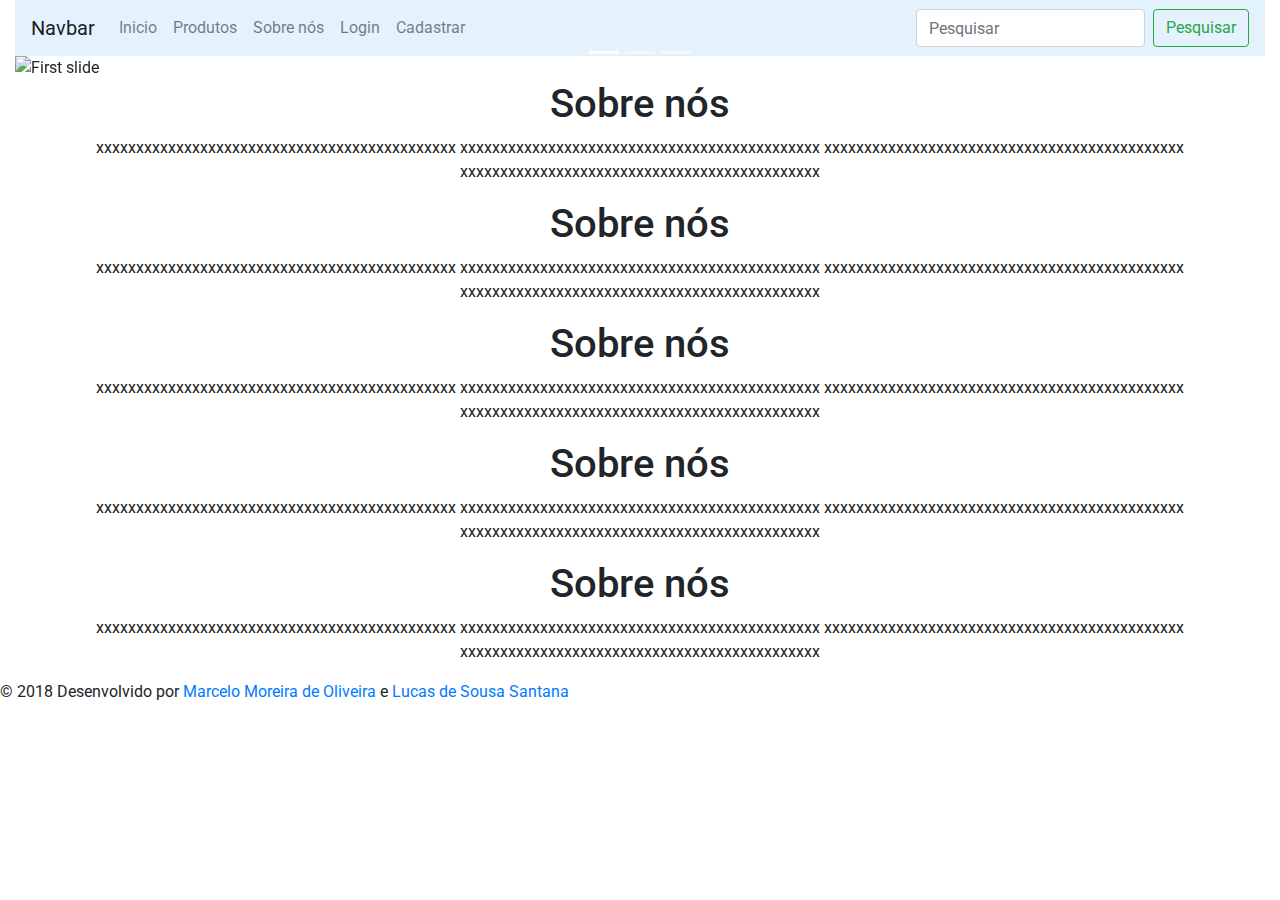
==== index.html @ 29df8780 "Mudando do bootstrap 3.3.7 para 4.1.3" ====
<!DOCTYPE html>
<!--
* Desenvolvido por: Marcelo Moreira de Oliveira e Lucas de Sousa
-->
<html lang="pt-br">

<head>
    <meta charset="utf-8" />
    <meta http-equiv="X-UA-Compatible" content="IE=edge">
    <meta name="viewport" content="width=device-width, initial-scale=1">
    <title>Lusca Salgados</title>
    <link href='http://fonts.googleapis.com/css?family=Roboto:400,300,700&amp;subset=latin,latin-ext' rel='stylesheet' type='text/css'>
    <link href="css/bootstrap.min.css" rel="stylesheet">
    <link href="css/estilo.css" rel="stylesheet">
</head>

<body class="cor-fundo">
    <!--Barra de navegação-->
    <div class="container-fluid">
        <nav class="navbar navbar-expand-lg navbar-light" style=" background-color: #e3f2fd; ">
            <a class="navbar-brand" href="#">Navbar</a>
            <button class="navbar-toggler" type="button" data-toggle="collapse" data-target="#barra-navegacao" aria-controls="barra-navegacao"
                aria-expanded="false" aria-label="Toggle navigation">
                <span class="navbar-toggler-icon"></span>
            </button>
            <div class="collapse navbar-collapse" id="barra-navegacao">
                <ul class="navbar-nav mr-auto mt-2 mt-lg-0">
                    <li class="nav-item">
                        <a class="nav-link" href="#Inicio">Inicio</a>
                    </li>
                    <li class="nav-item">
                        <a class="nav-link" href="#Produtos">Produtos</a>
                    </li>
                    <li class="nav-item">
                        <a class="nav-link" href="#Sobre-nos">Sobre nós</a>
                    </li>
                    <li class="nav-item">
                        <a class="nav-link" href="#Login">Login</a>
                    </li>
                    <li class="nav-item">
                        <a class="nav-link" href="#Cadastrar">Cadastrar</a>
                    </li>
                </ul>
                <form class="form-inline my-2 my-lg-0">
                    <input class="form-control mr-sm-2" type="search" placeholder="Pesquisar" aria-label="Pesquisar">
                    <button class="btn btn-outline-success my-2 my-sm-0" type="submit">Pesquisar</button>
                </form>
            </div>
        </nav>
    </div>
    <!--Inicio Slide-->
    <div id="Inicio">
        <div class="container-fluid">
            <div id="carouselExampleIndicators" class="carousel slide" data-ride="carousel">
                <ol class="carousel-indicators">
                    <li data-target="#carouselExampleIndicators" data-slide-to="0" class="active"></li>
                    <li data-target="#carouselExampleIndicators" data-slide-to="1"></li>
                    <li data-target="#carouselExampleIndicators" data-slide-to="2"></li>
                </ol>
                <div class="carousel-inner">
                    <div class="carousel-item active">
                        <img class="img-responsive d-block w-100" src="imagens/baner_superior4.jpg" alt="First slide">
                        <div class="carousel-caption d-none d-md-block">
                            <h1>Slide 1</h1>
                            <p class="lead">......................</p>
                        </div>
                    </div>
                    <div class="carousel-item">
                        <img class="img-responsive d-block w-100" src="imagens/baner_superior4.jpg" alt="Second slide">
                        <div class="carousel-caption d-none d-md-block">
                            <h1>Slide 2</h1>
                            <p class="lead">......................</p>
                        </div>
                    </div>
                    <div class="carousel-item">
                        <img class="img-responsive d-block w-100" src="imagens/baner_superior4.jpg" alt="Third slide">
                        <div class="carousel-caption d-none d-md-block">
                            <h1>Slide 3</h1>
                            <p class="lead">......................</p>
                        </div>
                    </div>
                </div>
                <a class="carousel-control-prev" href="#carouselExampleIndicators" role="button" data-slide="prev">
                    <span class="carousel-control-prev-icon" aria-hidden="true"></span>
                    <span class="sr-only">Anterior</span>
                </a>
                <a class="carousel-control-next" href="#carouselExampleIndicators" role="button" data-slide="next">
                    <span class="carousel-control-next-icon" aria-hidden="true"></span>
                    <span class="sr-only">Proximo</span>
                </a>
            </div>
        </div>
        <!--Fim Slide-->
        <div align="center" id="Sobre-nos" class="container">
            <h1> Sobre nós</h1>
            <p>xxxxxxxxxxxxxxxxxxxxxxxxxxxxxxxxxxxxxxxxxxxxx xxxxxxxxxxxxxxxxxxxxxxxxxxxxxxxxxxxxxxxxxxxxx xxxxxxxxxxxxxxxxxxxxxxxxxxxxxxxxxxxxxxxxxxxxx
                xxxxxxxxxxxxxxxxxxxxxxxxxxxxxxxxxxxxxxxxxxxxx
            </p>
        </div>
        <div align="center" class="container">
            <h1> Sobre nós</h1>
            <p>xxxxxxxxxxxxxxxxxxxxxxxxxxxxxxxxxxxxxxxxxxxxx xxxxxxxxxxxxxxxxxxxxxxxxxxxxxxxxxxxxxxxxxxxxx xxxxxxxxxxxxxxxxxxxxxxxxxxxxxxxxxxxxxxxxxxxxx
                xxxxxxxxxxxxxxxxxxxxxxxxxxxxxxxxxxxxxxxxxxxxx
            </p>
        </div>
        <div align="center" class="container">
            <h1> Sobre nós</h1>
            <p>xxxxxxxxxxxxxxxxxxxxxxxxxxxxxxxxxxxxxxxxxxxxx xxxxxxxxxxxxxxxxxxxxxxxxxxxxxxxxxxxxxxxxxxxxx xxxxxxxxxxxxxxxxxxxxxxxxxxxxxxxxxxxxxxxxxxxxx
                xxxxxxxxxxxxxxxxxxxxxxxxxxxxxxxxxxxxxxxxxxxxx
            </p>
        </div>
        <div align="center" class="container">
            <h1> Sobre nós</h1>
            <p>xxxxxxxxxxxxxxxxxxxxxxxxxxxxxxxxxxxxxxxxxxxxx xxxxxxxxxxxxxxxxxxxxxxxxxxxxxxxxxxxxxxxxxxxxx xxxxxxxxxxxxxxxxxxxxxxxxxxxxxxxxxxxxxxxxxxxxx
                xxxxxxxxxxxxxxxxxxxxxxxxxxxxxxxxxxxxxxxxxxxxx
            </p>
        </div>
        <div align="center" class="container">
            <h1> Sobre nós</h1>
            <p>xxxxxxxxxxxxxxxxxxxxxxxxxxxxxxxxxxxxxxxxxxxxx xxxxxxxxxxxxxxxxxxxxxxxxxxxxxxxxxxxxxxxxxxxxx xxxxxxxxxxxxxxxxxxxxxxxxxxxxxxxxxxxxxxxxxxxxx
                xxxxxxxxxxxxxxxxxxxxxxxxxxxxxxxxxxxxxxxxxxxxx
            </p>
        </div>
        <!--Inicio Rodapé-->
        <div class="footer">
            <p>&copy; 2018 Desenvolvido por
                <a href="https://www.facebook.com/Marcelo.M.de.Olliveira">Marcelo Moreira de Oliveira</a>
                e
                <a href="https://www.facebook.com/lucas.santana.1010?fb_dtsg_ag=AdwtomGwWJS56DfY1SaEx4v77RvekeRTRL7X1b9DlfCNpA%3AAdxQ8OPz8GMnr-jszFOOnFyezKmPx0HkONSNOJf16MZlCg">
                    Lucas de Sousa Santana</a>
            </p>
        </div>
        <!--Fim Rodapé-->

        <!--   <div class="scrollup">
        <a href="#">
            <i class="icon-up-open"></i>
        </a>
    </div> -->
        <script src="https://ajax.googleapis.com/ajax/libs/jquery/1.12.4/jquery.min.js"></script>
        <script src="js/bootstrap.min.js"></script>
        <script src="js/jquery-3.3.1.min.js"></script>
</body>

</html>
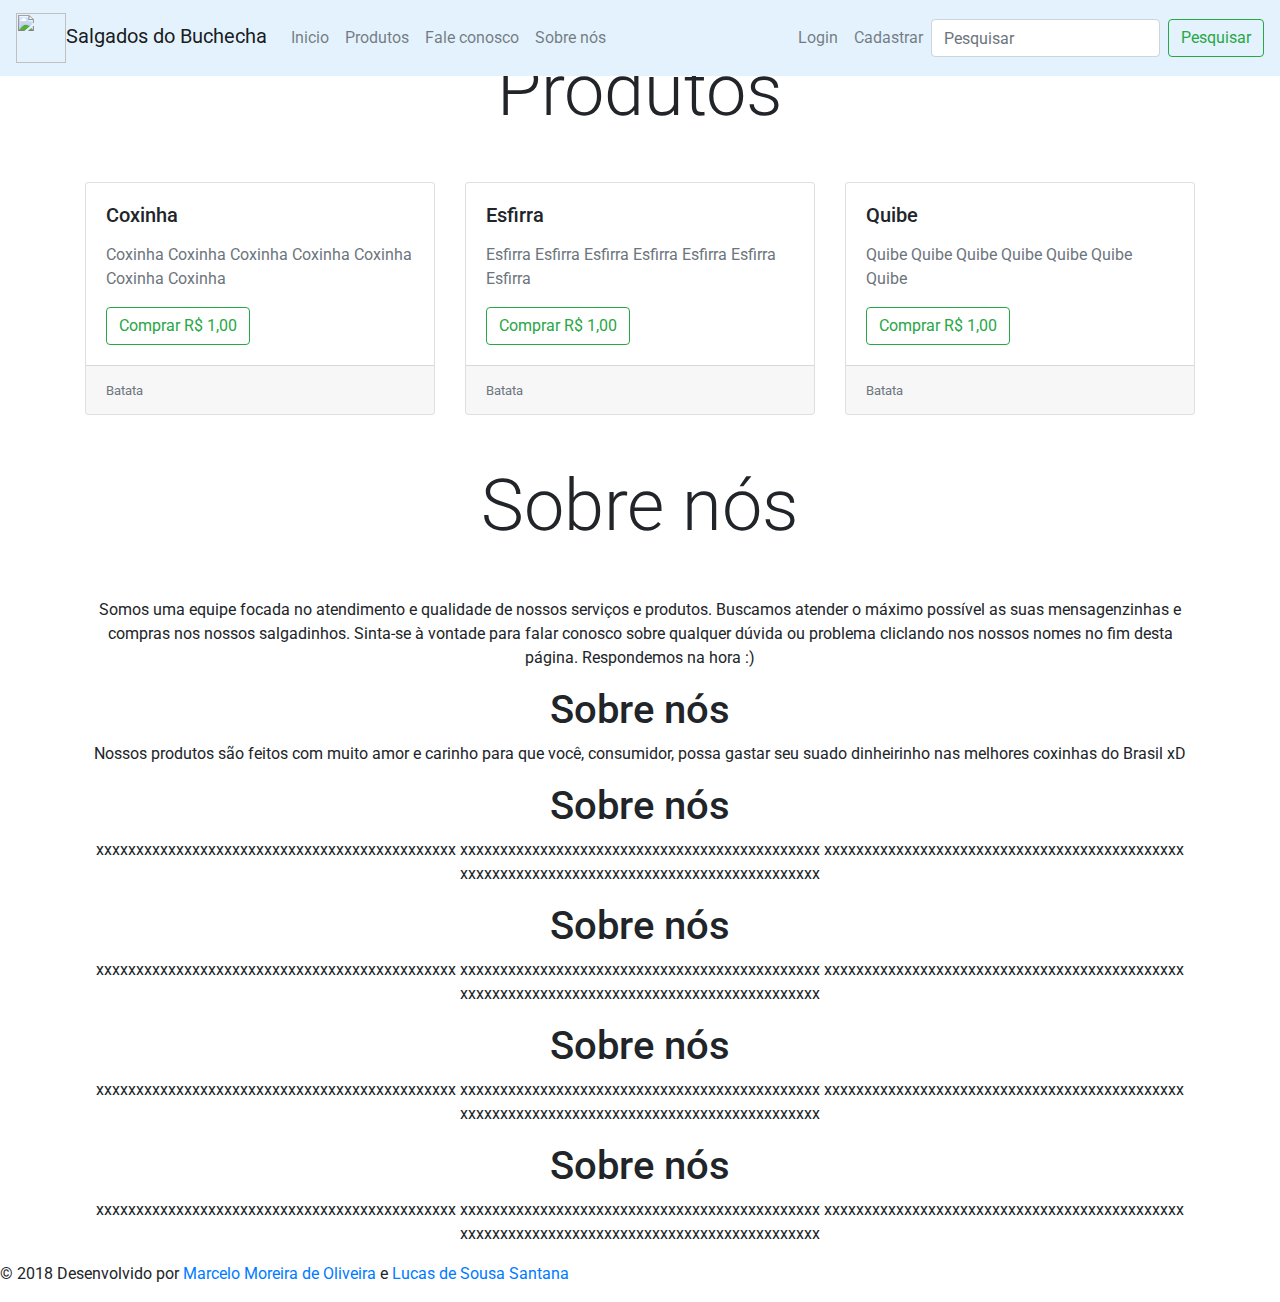
==== commit 13079325: "Atualização nos preços kkkkk" ====
--- a/index.html
+++ b/index.html
@@ -17,8 +17,11 @@
 <body class="cor-fundo">
     <!--Barra de navegação-->
     <div class="container-fluid">
-        <nav class="navbar navbar-expand-lg navbar-light" style=" background-color: #e3f2fd; ">
-            <a class="navbar-brand" href="#">Navbar</a>
+        <nav class="navbar fixed-top navbar-expand-lg navbar-light" style=" background-color: #e3f2fd; ">
+            <a class="navbar-brand" href="#">
+                <img class="img-responsive" src="imagens/Coxinha.png" width="50" height="50" alt="">Salgados do Buchecha
+            </a>
+
             <button class="navbar-toggler" type="button" data-toggle="collapse" data-target="#barra-navegacao" aria-controls="barra-navegacao"
                 aria-expanded="false" aria-label="Toggle navigation">
                 <span class="navbar-toggler-icon"></span>
@@ -32,114 +35,236 @@
                         <a class="nav-link" href="#Produtos">Produtos</a>
                     </li>
                     <li class="nav-item">
+                        <a class="nav-link" href="#Fale-conosco">Fale conosco</a>
+                    </li>
+                    <li class="nav-item">
                         <a class="nav-link" href="#Sobre-nos">Sobre nós</a>
                     </li>
-                    <li class="nav-item">
-                        <a class="nav-link" href="#Login">Login</a>
-                    </li>
-                    <li class="nav-item">
-                        <a class="nav-link" href="#Cadastrar">Cadastrar</a>
-                    </li>
                 </ul>
-                <form class="form-inline my-2 my-lg-0">
-                    <input class="form-control mr-sm-2" type="search" placeholder="Pesquisar" aria-label="Pesquisar">
-                    <button class="btn btn-outline-success my-2 my-sm-0" type="submit">Pesquisar</button>
-                </form>
+
+                <ul class="navbar-nav ml-auto">
+                    <li class="nav-item dropdown">
+                        <a class="nav-link" href="#" data-toggle="modal" data-target="#Login">Login</a>
+                    </li>
+                    <li class="nav-item">
+                        <a class="nav-link" href="#" data-toggle="modal" data-target="#Cadastrar">Cadastrar</a>
+                    </li>
+                    <form class="form-inline my-5 my-lg-0">
+                        <input class="form-control mr-sm-2" type="search" placeholder="Pesquisar" aria-label="Pesquisar">
+                        <button class="btn btn-outline-success my-2 my-sm-0" type="submit">Pesquisar</button>
+                    </form>
+                </ul>
+
             </div>
         </nav>
     </div>
+    <!--Fim Barra de navegação-->
     <!--Inicio Slide-->
     <div id="Inicio">
         <div class="container-fluid">
-            <div id="carouselExampleIndicators" class="carousel slide" data-ride="carousel">
+            <div id="carouselSite" class="carousel slide" data-ride="carousel">
                 <ol class="carousel-indicators">
-                    <li data-target="#carouselExampleIndicators" data-slide-to="0" class="active"></li>
-                    <li data-target="#carouselExampleIndicators" data-slide-to="1"></li>
-                    <li data-target="#carouselExampleIndicators" data-slide-to="2"></li>
+                    <li data-target="#carouselSite" data-slide-to="0" class="active"></li>
+                    <li data-target="#carouselSite" data-slide-to="1"></li>
+                    <li data-target="#carouselSite" data-slide-to="2"></li>
                 </ol>
                 <div class="carousel-inner">
                     <div class="carousel-item active">
-                        <img class="img-responsive d-block w-100" src="imagens/baner_superior4.jpg" alt="First slide">
+                        <img class="img-responsive d-block w-100" src="imagens/baner_superior4.jpg" alt="">
                         <div class="carousel-caption d-none d-md-block">
                             <h1>Slide 1</h1>
                             <p class="lead">......................</p>
                         </div>
                     </div>
                     <div class="carousel-item">
-                        <img class="img-responsive d-block w-100" src="imagens/baner_superior4.jpg" alt="Second slide">
+                        <img class="img-responsive img-fluid d-block w-100" src="imagens/baner_superior4.jpg" alt="">
                         <div class="carousel-caption d-none d-md-block">
                             <h1>Slide 2</h1>
                             <p class="lead">......................</p>
                         </div>
                     </div>
                     <div class="carousel-item">
-                        <img class="img-responsive d-block w-100" src="imagens/baner_superior4.jpg" alt="Third slide">
+                        <img class="img-responsive d-block img-fluid w-100" src="imagens/baner_superior4.jpg" alt="">
                         <div class="carousel-caption d-none d-md-block">
                             <h1>Slide 3</h1>
                             <p class="lead">......................</p>
                         </div>
                     </div>
                 </div>
-                <a class="carousel-control-prev" href="#carouselExampleIndicators" role="button" data-slide="prev">
+                <a class="carousel-control-prev" href="#carouselSite" role="button" data-slide="prev">
                     <span class="carousel-control-prev-icon" aria-hidden="true"></span>
-                    <span class="sr-only">Anterior</span>
+                    <span class="sr-only">Voltar</span>
                 </a>
-                <a class="carousel-control-next" href="#carouselExampleIndicators" role="button" data-slide="next">
+                <a class="carousel-control-next" href="#carouselSite" role="button" data-slide="next">
                     <span class="carousel-control-next-icon" aria-hidden="true"></span>
-                    <span class="sr-only">Proximo</span>
+                    <span class="sr-only">Avançar</span>
                 </a>
             </div>
         </div>
-        <!--Fim Slide-->
-        <div align="center" id="Sobre-nos" class="container">
-            <h1> Sobre nós</h1>
-            <p>xxxxxxxxxxxxxxxxxxxxxxxxxxxxxxxxxxxxxxxxxxxxx xxxxxxxxxxxxxxxxxxxxxxxxxxxxxxxxxxxxxxxxxxxxx xxxxxxxxxxxxxxxxxxxxxxxxxxxxxxxxxxxxxxxxxxxxx
-                xxxxxxxxxxxxxxxxxxxxxxxxxxxxxxxxxxxxxxxxxxxxx
-            </p>
-        </div>
-        <div align="center" class="container">
-            <h1> Sobre nós</h1>
-            <p>xxxxxxxxxxxxxxxxxxxxxxxxxxxxxxxxxxxxxxxxxxxxx xxxxxxxxxxxxxxxxxxxxxxxxxxxxxxxxxxxxxxxxxxxxx xxxxxxxxxxxxxxxxxxxxxxxxxxxxxxxxxxxxxxxxxxxxx
-                xxxxxxxxxxxxxxxxxxxxxxxxxxxxxxxxxxxxxxxxxxxxx
-            </p>
-        </div>
-        <div align="center" class="container">
-            <h1> Sobre nós</h1>
-            <p>xxxxxxxxxxxxxxxxxxxxxxxxxxxxxxxxxxxxxxxxxxxxx xxxxxxxxxxxxxxxxxxxxxxxxxxxxxxxxxxxxxxxxxxxxx xxxxxxxxxxxxxxxxxxxxxxxxxxxxxxxxxxxxxxxxxxxxx
-                xxxxxxxxxxxxxxxxxxxxxxxxxxxxxxxxxxxxxxxxxxxxx
-            </p>
-        </div>
-        <div align="center" class="container">
-            <h1> Sobre nós</h1>
-            <p>xxxxxxxxxxxxxxxxxxxxxxxxxxxxxxxxxxxxxxxxxxxxx xxxxxxxxxxxxxxxxxxxxxxxxxxxxxxxxxxxxxxxxxxxxx xxxxxxxxxxxxxxxxxxxxxxxxxxxxxxxxxxxxxxxxxxxxx
-                xxxxxxxxxxxxxxxxxxxxxxxxxxxxxxxxxxxxxxxxxxxxx
-            </p>
-        </div>
-        <div align="center" class="container">
-            <h1> Sobre nós</h1>
-            <p>xxxxxxxxxxxxxxxxxxxxxxxxxxxxxxxxxxxxxxxxxxxxx xxxxxxxxxxxxxxxxxxxxxxxxxxxxxxxxxxxxxxxxxxxxx xxxxxxxxxxxxxxxxxxxxxxxxxxxxxxxxxxxxxxxxxxxxx
-                xxxxxxxxxxxxxxxxxxxxxxxxxxxxxxxxxxxxxxxxxxxxx
-            </p>
-        </div>
-        <!--Inicio Rodapé-->
-        <div class="footer">
-            <p>&copy; 2018 Desenvolvido por
-                <a href="https://www.facebook.com/Marcelo.M.de.Olliveira">Marcelo Moreira de Oliveira</a>
-                e
-                <a href="https://www.facebook.com/lucas.santana.1010?fb_dtsg_ag=AdwtomGwWJS56DfY1SaEx4v77RvekeRTRL7X1b9DlfCNpA%3AAdxQ8OPz8GMnr-jszFOOnFyezKmPx0HkONSNOJf16MZlCg">
-                    Lucas de Sousa Santana</a>
-            </p>
-        </div>
-        <!--Fim Rodapé-->
-
-        <!--   <div class="scrollup">
-        <a href="#">
-            <i class="icon-up-open"></i>
+        <div id="Produtos"></div>
+    </div>
+    <!--Fim Slide-->
+    <!--Produtos-->
+    <div class="container">
+        <h1 class="display-3 text-center my-5">Produtos</h1>
+        <div class="card-deck">
+            <div class="card">
+                <img class="img-responsive card-img-top" src="imagens/100-salgados-fritos-para-festa.jpg" alt="">
+                <div class="card-body">
+                    <h5 class="card-title">Coxinha</h5>
+                    <p class="card-subtitle mb-2 text-muted my-3">Coxinha Coxinha Coxinha Coxinha Coxinha Coxinha Coxinha</p>
+                    <a href="#" class="btn btn-outline-success">Comprar R$ 1,00</a>
+                </div>
+                <div class="card-footer">
+                    <small class="text-muted">Batata</small>
+                </div>
+            </div>
+            <div class="card">
+                <img class="img-responsive card-img-top" src="imagens/esfirra-aberta-de-carne-para-diabeticos.jpg" alt="">
+                <div class="card-body">
+                    <h5 class="card-title">Esfirra</h5>
+                    <p class="card-subtitle mb-2 text-muted my-3">Esfirra Esfirra Esfirra Esfirra Esfirra Esfirra Esfirra</p>
+                    <a href="#" class="btn btn-outline-success">Comprar R$ 1,00</a>
+                </div>
+                <div class="card-footer">
+                    <small class="text-muted">Batata</small>
+                </div>
+            </div>
+            <div class="card">
+                <img class="img-responsive card-img-top my-auto" src="imagens/quibe-de-bacalhau.jpg " alt="">
+                <div class="card-body">
+                    <h5 class="card-title">Quibe</h5>
+                    <p class="card-subtitle mb-2 text-muted my-3">Quibe Quibe Quibe Quibe Quibe Quibe Quibe</p>
+                    <a href="#" class="btn btn-outline-success">Comprar R$ 1,00</a>
+                </div>
+                <div class="card-footer">
+                    <small class="text-muted">Batata</small>
+                </div>
+            </div>
+        </div>
+    </div>
+    </div>
+    <!--Fim Produtos-->
+    <div align="center " id="Sobre-nos " class="container">
+        <h1 class="display-3 text-center my-5 "> Sobre nós</h1>
+        <p>Somos uma equipe focada no atendimento e qualidade de nossos serviços e produtos. Buscamos atender o máximo possível as suas mensagenzinhas
+                e compras nos nossos salgadinhos. Sinta-se à vontade para falar conosco sobre qualquer dúvida ou problema cliclando nos nossos nomes no fim desta página. Respondemos na hora :)
+        </p>
+    </div>
+    <div align="center " id="Sobre-nos " class="container ">
+        <h1> Sobre nós</h1>
+        <p>Nossos produtos são feitos com muito amor e carinho para que você, consumidor, possa gastar seu suado dinheirinho nas melhores coxinhas do Brasil xD
+        </p>
+    </div>
+    <div align="center " class="container ">
+        <h1> Sobre nós</h1>
+        <p>xxxxxxxxxxxxxxxxxxxxxxxxxxxxxxxxxxxxxxxxxxxxx xxxxxxxxxxxxxxxxxxxxxxxxxxxxxxxxxxxxxxxxxxxxx xxxxxxxxxxxxxxxxxxxxxxxxxxxxxxxxxxxxxxxxxxxxx
+            xxxxxxxxxxxxxxxxxxxxxxxxxxxxxxxxxxxxxxxxxxxxx
+        </p>
+    </div>
+    <div align="center " class="container ">
+        <h1> Sobre nós</h1>
+        <p>xxxxxxxxxxxxxxxxxxxxxxxxxxxxxxxxxxxxxxxxxxxxx xxxxxxxxxxxxxxxxxxxxxxxxxxxxxxxxxxxxxxxxxxxxx xxxxxxxxxxxxxxxxxxxxxxxxxxxxxxxxxxxxxxxxxxxxx
+            xxxxxxxxxxxxxxxxxxxxxxxxxxxxxxxxxxxxxxxxxxxxx
+        </p>
+    </div>
+    <div align="center " class="container ">
+        <h1> Sobre nós</h1>
+        <p>xxxxxxxxxxxxxxxxxxxxxxxxxxxxxxxxxxxxxxxxxxxxx xxxxxxxxxxxxxxxxxxxxxxxxxxxxxxxxxxxxxxxxxxxxx xxxxxxxxxxxxxxxxxxxxxxxxxxxxxxxxxxxxxxxxxxxxx
+            xxxxxxxxxxxxxxxxxxxxxxxxxxxxxxxxxxxxxxxxxxxxx
+        </p>
+    </div>
+    <div align="center " class="container ">
+        <h1> Sobre nós</h1>
+        <p>xxxxxxxxxxxxxxxxxxxxxxxxxxxxxxxxxxxxxxxxxxxxx xxxxxxxxxxxxxxxxxxxxxxxxxxxxxxxxxxxxxxxxxxxxx xxxxxxxxxxxxxxxxxxxxxxxxxxxxxxxxxxxxxxxxxxxxx
+            xxxxxxxxxxxxxxxxxxxxxxxxxxxxxxxxxxxxxxxxxxxxx
+        </p>
+    </div>
+    <!--Inicio Rodapé-->
+    <div class="footer ">
+        <p>&copy; 2018 Desenvolvido por
+            <a href="https://www.facebook.com/Marcelo.M.de.Olliveira ">Marcelo Moreira de Oliveira</a>
+            e
+            <a href="https://www.facebook.com/lucas.santana.1010?fb_dtsg_ag=AdwtomGwWJS56DfY1SaEx4v77RvekeRTRL7X1b9DlfCNpA%3AAdxQ8OPz8GMnr-jszFOOnFyezKmPx0HkONSNOJf16MZlCg ">
+                Lucas de Sousa Santana</a>
+        </p>
+    </div>
+    <!--Fim Rodapé-->
+
+        <div class="modal fade" id="Login" tabindex="-1" role="dialog">
+            <div class="modal-dialog" role="document">
+                <div class="modal-content">
+                    
+                    <div class="modal-header">
+                        <h5>Entre</h5>
+                        <button type="button" class="close" data-dismiss="modal">
+                            <span>X</span>
+                        </button>
+                    </div>
+
+                    <div class="modal-body">
+                        <input type="email" name="E-mail" class="form-control" placeholder="E-mail" style="width: 300px; margin-bottom: 10px">
+                        <input type="password" name="senha" class="form-control" placeholder="Senha" style="width: 300px; margin-bottom: 10px">
+                        <button type="button" class="btn btn-outline-success" type="submit" data-dismiss="modal">Entrar</button>
+                    </div>
+
+                    <div class="modal-footer">
+                        <button type="button" class="btn btn-danger" data-dismiss="modal">Cancelar</button>
+                    </div>
+
+                    <div id="fb-root"></div>
+                    <script>
+                        (function(d, s, id) {
+                            var js, fjs = d.getElementsByTagName(s)[0];
+                            if (d.getElementById(id)) return;
+                            js = d.createElement(s); js.id = id;
+                            js.src = 'https://connect.facebook.net/pt_BR/sdk.js#xfbml=1&version=v3.1';
+                            fjs.parentNode.insertBefore(js, fjs);
+                        }(document, 'script', 'facebook-jssdk'));</script>
+
+                    <div class="fb-login-button" data-max-rows="1" data-size="large" data-button-type="login_with" data-show-faces="false" data-auto-logout-link="false" data-use-continue-as="false"></div>
+
+                </div>
+            </div>
+        </div>
+
+<!-- -----------------------------------MODAL CADASTRO--------------------------------- -->
+        <div class="modal fade" id="Cadastrar" tabindex="-1" role="dialog">
+            <div class="modal-dialog" role="document">
+                <div class="modal-content">
+                    
+                    <div class="modal-header">
+                        <h5>Cadastre-se</h5>
+                        <button type="button" class="close" data-dismiss="modal">
+                            <span>X</span>
+                        </button>
+                    </div>
+
+                    <div class="modal-body">
+                        <input type="name" name="Nome" class="form-control" placeholder="Nome" style="width: 300px; margin-bottom: 10px">
+                        <input type="name" name="Sobrenome" class="form-control" placeholder="Sobrenome" style="width: 300px; margin-bottom: 10px">
+                        <input type="password" name="senha" class="form-control" placeholder="Senha" style="width: 300px; margin-bottom: 10px">
+                        <input type="password" name="senha" class="form-control" placeholder="Repita a Senha" style="width: 300px; margin-bottom: 10px">
+                        <input type="email" name="E-mail" class="form-control" placeholder="E-mail" style="width: 300px; margin-bottom: 10px">
+                        <button type="button" class="btn btn-outline-success" type="submit" data-dismiss="modal">Cadastrar</button>
+                    </div>
+
+                    <div class="modal-footer">
+                        <button type="button" class="btn btn-danger" data-dismiss="modal">Cancelar</button>
+                    </div>
+                </div>
+            </div>
+        </div>
+
+
+    <!--   <div class="scrollup ">
+        <a href="# ">
+            <i class="icon-up-open "></i>
         </a>
     </div> -->
-        <script src="https://ajax.googleapis.com/ajax/libs/jquery/1.12.4/jquery.min.js"></script>
-        <script src="js/bootstrap.min.js"></script>
-        <script src="js/jquery-3.3.1.min.js"></script>
+    <script src="https://ajax.googleapis.com/ajax/libs/jquery/1.12.4/jquery.min.js "></script>
+    <script src="js/bootstrap.min.js "></script>
+    <script src="js/jquery-3.3.1.min.js "></script>
 </body>
 
 </html>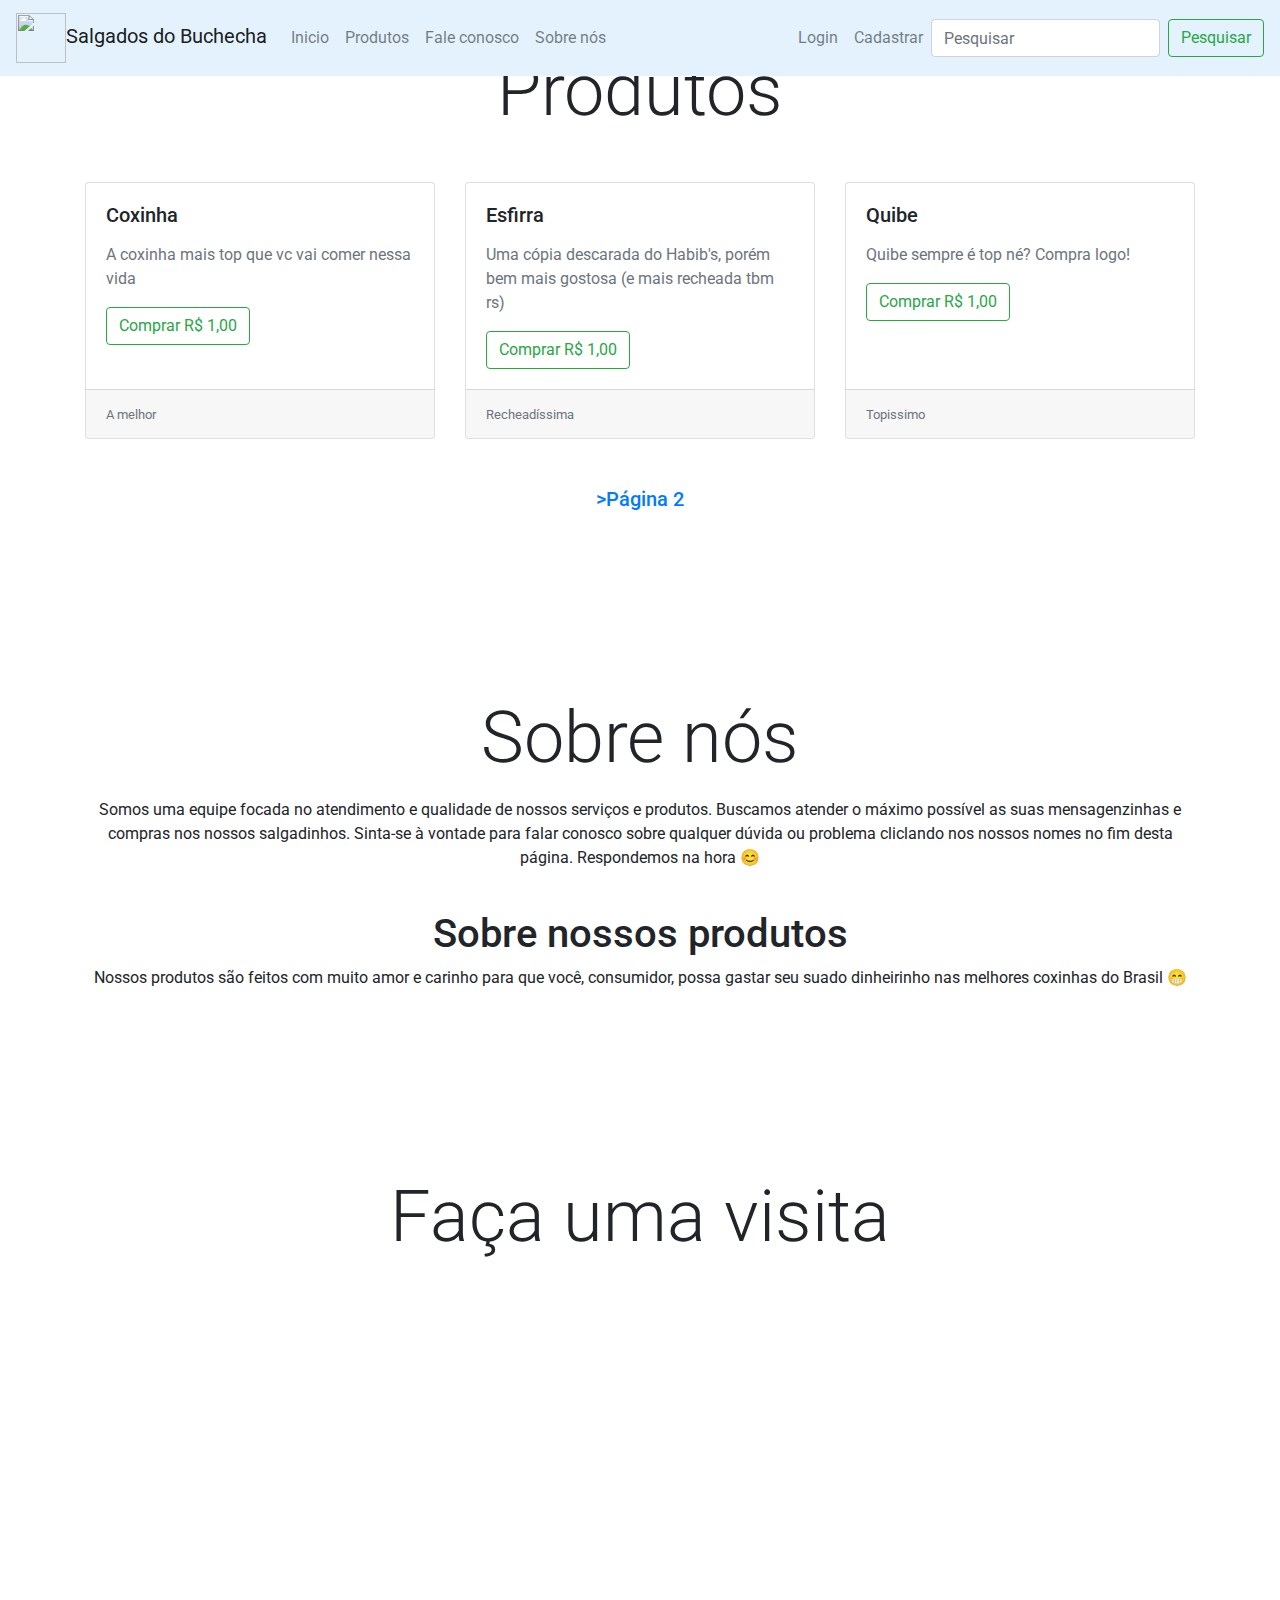
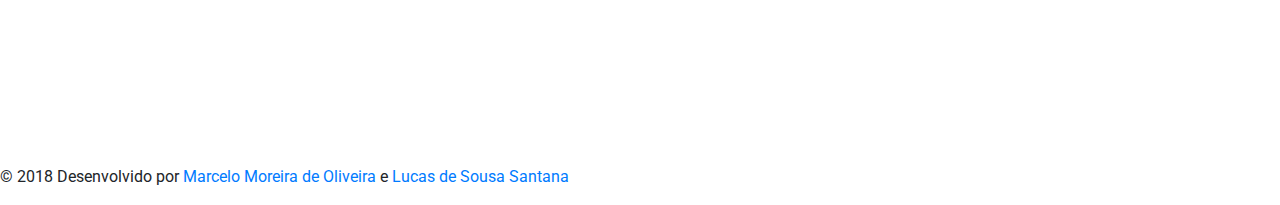
==== commit d3429d9a: "Api Maps + alteração no modal Login" ====
--- a/index.html
+++ b/index.html
@@ -8,7 +8,7 @@
     <meta charset="utf-8" />
     <meta http-equiv="X-UA-Compatible" content="IE=edge">
     <meta name="viewport" content="width=device-width, initial-scale=1">
-    <title>Lusca Salgados</title>
+    <title>Salgados do Buchecha</title>
     <link href='http://fonts.googleapis.com/css?family=Roboto:400,300,700&amp;subset=latin,latin-ext' rel='stylesheet' type='text/css'>
     <link href="css/bootstrap.min.css" rel="stylesheet">
     <link href="css/estilo.css" rel="stylesheet">
@@ -80,14 +80,14 @@
                         <img class="img-responsive img-fluid d-block w-100" src="imagens/baner_superior4.jpg" alt="">
                         <div class="carousel-caption d-none d-md-block">
                             <h1>Slide 2</h1>
-                            <p class="lead">......................</p>
+                            <p class="lead">_______________________</p>
                         </div>
                     </div>
                     <div class="carousel-item">
                         <img class="img-responsive d-block img-fluid w-100" src="imagens/baner_superior4.jpg" alt="">
                         <div class="carousel-caption d-none d-md-block">
                             <h1>Slide 3</h1>
-                            <p class="lead">......................</p>
+                            <p class="lead">-----------------------</p>
                         </div>
                     </div>
                 </div>
@@ -112,74 +112,79 @@
                 <img class="img-responsive card-img-top" src="imagens/100-salgados-fritos-para-festa.jpg" alt="">
                 <div class="card-body">
                     <h5 class="card-title">Coxinha</h5>
-                    <p class="card-subtitle mb-2 text-muted my-3">Coxinha Coxinha Coxinha Coxinha Coxinha Coxinha Coxinha</p>
+                    <p class="card-subtitle mb-2 text-muted my-3">A coxinha mais top que vc vai comer nessa vida</p>
                     <a href="#" class="btn btn-outline-success">Comprar R$ 1,00</a>
                 </div>
                 <div class="card-footer">
-                    <small class="text-muted">Batata</small>
+                    <small class="text-muted">A melhor</small>
                 </div>
             </div>
             <div class="card">
                 <img class="img-responsive card-img-top" src="imagens/esfirra-aberta-de-carne-para-diabeticos.jpg" alt="">
                 <div class="card-body">
                     <h5 class="card-title">Esfirra</h5>
-                    <p class="card-subtitle mb-2 text-muted my-3">Esfirra Esfirra Esfirra Esfirra Esfirra Esfirra Esfirra</p>
+                    <p class="card-subtitle mb-2 text-muted my-3">Uma cópia descarada do Habib's, porém bem mais gostosa (e mais recheada tbm rs)</p>
                     <a href="#" class="btn btn-outline-success">Comprar R$ 1,00</a>
                 </div>
                 <div class="card-footer">
-                    <small class="text-muted">Batata</small>
+                    <small class="text-muted">Recheadíssima</small>
                 </div>
             </div>
             <div class="card">
                 <img class="img-responsive card-img-top my-auto" src="imagens/quibe-de-bacalhau.jpg " alt="">
                 <div class="card-body">
                     <h5 class="card-title">Quibe</h5>
-                    <p class="card-subtitle mb-2 text-muted my-3">Quibe Quibe Quibe Quibe Quibe Quibe Quibe</p>
+                    <p class="card-subtitle mb-2 text-muted my-3">Quibe sempre é top né? Compra logo!</p>
                     <a href="#" class="btn btn-outline-success">Comprar R$ 1,00</a>
                 </div>
                 <div class="card-footer">
-                    <small class="text-muted">Batata</small>
-                </div>
-            </div>
-        </div>
-    </div>
+                    <small class="text-muted">Topissimo</small>
+                </div>
+            </div>
+        </div>
+
+        <a href="Paginas/produtos2.html">
+            <h5 class="display-7 text-center my-5" href="#">>Página 2</h5>
+        </a>
+        
+    </div>
+
+    <br>
+    <br>
+    <br>
+    <br>
+    <br>
+
     </div>
     <!--Fim Produtos-->
     <div align="center " id="Sobre-nos " class="container">
-        <h1 class="display-3 text-center my-5 "> Sobre nós</h1>
+        <h1 class="display-3 text-center my-3"> Sobre nós</h1>
         <p>Somos uma equipe focada no atendimento e qualidade de nossos serviços e produtos. Buscamos atender o máximo possível as suas mensagenzinhas
-                e compras nos nossos salgadinhos. Sinta-se à vontade para falar conosco sobre qualquer dúvida ou problema cliclando nos nossos nomes no fim desta página. Respondemos na hora :)
+                e compras nos nossos salgadinhos. Sinta-se à vontade para falar conosco sobre qualquer dúvida ou problema cliclando nos nossos nomes no fim desta página. Respondemos na hora 😊
+                                
+                                
         </p>
     </div>
+
+    <br>
+
     <div align="center " id="Sobre-nos " class="container ">
-        <h1> Sobre nós</h1>
-        <p>Nossos produtos são feitos com muito amor e carinho para que você, consumidor, possa gastar seu suado dinheirinho nas melhores coxinhas do Brasil xD
+        <h1> Sobre nossos produtos</h1>
+        <p>Nossos produtos são feitos com muito amor e carinho para que você, consumidor, possa gastar seu suado dinheirinho nas melhores coxinhas do Brasil 😁
         </p>
     </div>
-    <div align="center " class="container ">
-        <h1> Sobre nós</h1>
-        <p>xxxxxxxxxxxxxxxxxxxxxxxxxxxxxxxxxxxxxxxxxxxxx xxxxxxxxxxxxxxxxxxxxxxxxxxxxxxxxxxxxxxxxxxxxx xxxxxxxxxxxxxxxxxxxxxxxxxxxxxxxxxxxxxxxxxxxxx
-            xxxxxxxxxxxxxxxxxxxxxxxxxxxxxxxxxxxxxxxxxxxxx
-        </p>
-    </div>
-    <div align="center " class="container ">
-        <h1> Sobre nós</h1>
-        <p>xxxxxxxxxxxxxxxxxxxxxxxxxxxxxxxxxxxxxxxxxxxxx xxxxxxxxxxxxxxxxxxxxxxxxxxxxxxxxxxxxxxxxxxxxx xxxxxxxxxxxxxxxxxxxxxxxxxxxxxxxxxxxxxxxxxxxxx
-            xxxxxxxxxxxxxxxxxxxxxxxxxxxxxxxxxxxxxxxxxxxxx
-        </p>
-    </div>
-    <div align="center " class="container ">
-        <h1> Sobre nós</h1>
-        <p>xxxxxxxxxxxxxxxxxxxxxxxxxxxxxxxxxxxxxxxxxxxxx xxxxxxxxxxxxxxxxxxxxxxxxxxxxxxxxxxxxxxxxxxxxx xxxxxxxxxxxxxxxxxxxxxxxxxxxxxxxxxxxxxxxxxxxxx
-            xxxxxxxxxxxxxxxxxxxxxxxxxxxxxxxxxxxxxxxxxxxxx
-        </p>
-    </div>
-    <div align="center " class="container ">
-        <h1> Sobre nós</h1>
-        <p>xxxxxxxxxxxxxxxxxxxxxxxxxxxxxxxxxxxxxxxxxxxxx xxxxxxxxxxxxxxxxxxxxxxxxxxxxxxxxxxxxxxxxxxxxx xxxxxxxxxxxxxxxxxxxxxxxxxxxxxxxxxxxxxxxxxxxxx
-            xxxxxxxxxxxxxxxxxxxxxxxxxxxxxxxxxxxxxxxxxxxxx
-        </p>
-    </div>
+
+    <br>
+    <br>
+    <br>
+    <br>
+    <br>
+
+    <div align="center" id="local" class="container">
+        <h1 class="display-3 text-center my-5">Faça uma visita</h1>
+    </div>
+
+    <iframe src="https://www.google.com/maps/embed?pb=!1m18!1m12!1m3!1d3898.7068718850583!2d-38.949140685751026!3d-12.268105149396277!2m3!1f0!2f0!3f0!3m2!1i1024!2i768!4f13.1!3m3!1m2!1s0x71437a08bc519e7%3A0xdd480874d06aa699!2sR.+Rio+Paje%C3%BA%2C+15+-+Bras%C3%ADlia%2C+Feira+de+Santana+-+BA%2C+44088-426!5e0!3m2!1spt-BR!2sbr!4v1535582768892" width="600" height="450" frameborder="0" style="border: 0; width: 1250px; margin-left: 50px" allowfullscreen></iframe>
     <!--Inicio Rodapé-->
     <div class="footer ">
         <p>&copy; 2018 Desenvolvido por
@@ -203,16 +208,30 @@
                     </div>
 
                     <div class="modal-body">
-                        <input type="email" name="E-mail" class="form-control" placeholder="E-mail" style="width: 300px; margin-bottom: 10px">
-                        <input type="password" name="senha" class="form-control" placeholder="Senha" style="width: 300px; margin-bottom: 10px">
-                        <button type="button" class="btn btn-outline-success" type="submit" data-dismiss="modal">Entrar</button>
-                    </div>
+                        
+                        <form>
+                            <div class="form-group">
+                                <label for="exampleInputEmail1">Email</label>
+                                <input type="email" class="form-control" id="exampleInputEmail1" aria-describedby="emailHelp" placeholder="Digite seu email">
+                                <small id="emailHelp" class="form-text text-muted">We'll never share your email with anyone else.</small>
+                            </div>
+                            <div class="form-group">
+                                <label for="exampleInputPassword1">Senha</label>
+                                <input type="password" class="form-control" id="exampleInputPassword1" placeholder="Digite sua Senha">
+                            </div>
+                            <div class="form-group form-check">
+                                <input type="checkbox" class="form-check-input" id="exampleCheck1">
+                                <label class="form-check-label" for="exampleCheck1">Manter conectado</label>
+                            </div>
+                            <button type="button" class="btn btn-outline-success" type="submit">Entrar</button>
+                        </form>
 
                     <div class="modal-footer">
                         <button type="button" class="btn btn-danger" data-dismiss="modal">Cancelar</button>
                     </div>
 
                     <div id="fb-root"></div>
+                    
                     <script>
                         (function(d, s, id) {
                             var js, fjs = d.getElementsByTagName(s)[0];
@@ -246,7 +265,7 @@
                         <input type="password" name="senha" class="form-control" placeholder="Senha" style="width: 300px; margin-bottom: 10px">
                         <input type="password" name="senha" class="form-control" placeholder="Repita a Senha" style="width: 300px; margin-bottom: 10px">
                         <input type="email" name="E-mail" class="form-control" placeholder="E-mail" style="width: 300px; margin-bottom: 10px">
-                        <button type="button" class="btn btn-outline-success" type="submit" data-dismiss="modal">Cadastrar</button>
+                        <button type="button" class="btn btn-outline-success" type="submit">Cadastrar</button>
                     </div>
 
                     <div class="modal-footer">
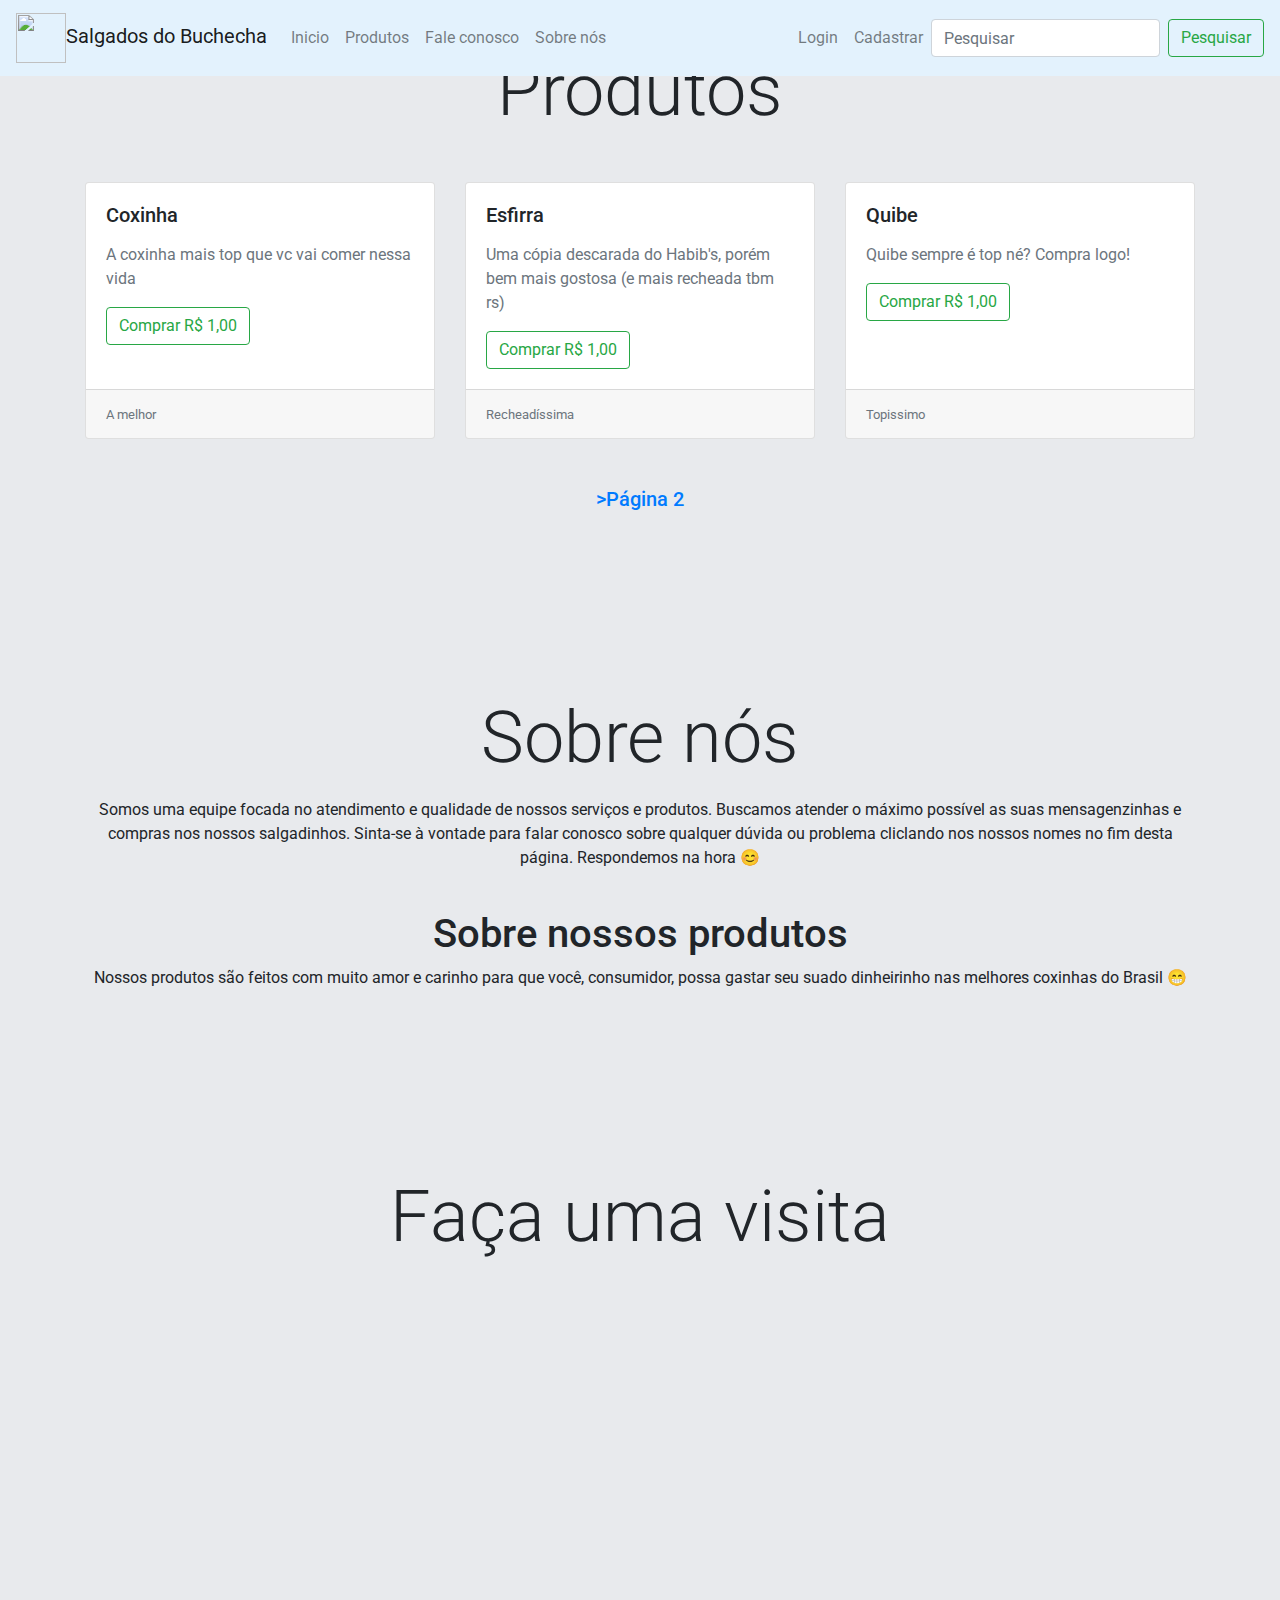
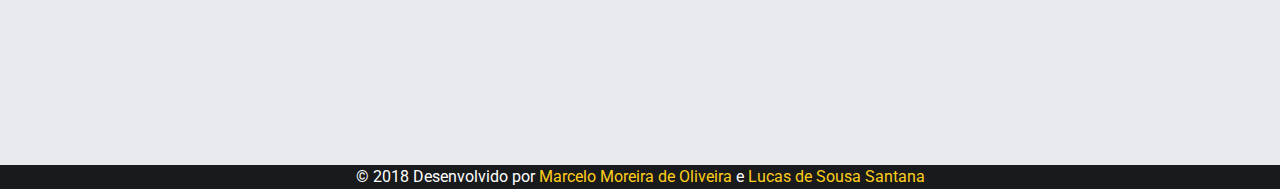
==== commit c03eaf26: "Merge remote-tracking branch 'origin/master'" ====
--- a/index.html
+++ b/index.html
@@ -19,11 +19,12 @@
     <div class="container-fluid">
         <nav class="navbar fixed-top navbar-expand-lg navbar-light" style=" background-color: #e3f2fd; ">
             <a class="navbar-brand" href="#">
-                <img class="img-responsive" src="imagens/Coxinha.png" width="50" height="50" alt="">Salgados do Buchecha
+                <img class="img-responsive" src="imagens/Coxinha.png" width="50" height="50" alt="">Salgados do
+                Buchecha
             </a>
 
-            <button class="navbar-toggler" type="button" data-toggle="collapse" data-target="#barra-navegacao" aria-controls="barra-navegacao"
-                aria-expanded="false" aria-label="Toggle navigation">
+            <button class="navbar-toggler" type="button" data-toggle="collapse" data-target="#barra-navegacao"
+                aria-controls="barra-navegacao" aria-expanded="false" aria-label="Toggle navigation">
                 <span class="navbar-toggler-icon"></span>
             </button>
             <div class="collapse navbar-collapse" id="barra-navegacao">
@@ -72,8 +73,8 @@
                     <div class="carousel-item active">
                         <img class="img-responsive d-block w-100" src="imagens/baner_superior4.jpg" alt="">
                         <div class="carousel-caption d-none d-md-block">
-                            <h1>Slide 1</h1>
-                            <p class="lead">......................</p>
+                            <h1 class="">Salgados do Buchecha</h1>
+                            <p class="lead">O melhor Salgado para você e sua familia!</p>
                         </div>
                     </div>
                     <div class="carousel-item">
@@ -196,16 +197,9 @@
     </div>
     <!--Fim Rodapé-->
 
-        <div class="modal fade" id="Login" tabindex="-1" role="dialog">
-            <div class="modal-dialog" role="document">
-                <div class="modal-content">
-                    
-                    <div class="modal-header">
-                        <h5>Entre</h5>
-                        <button type="button" class="close" data-dismiss="modal">
-                            <span>X</span>
-                        </button>
-                    </div>
+    <div class="modal fade" id="Login" tabindex="-1" role="dialog">
+        <div class="modal-dialog" role="document">
+            <div class="modal-content">
 
                     <div class="modal-body">
                         
@@ -226,9 +220,11 @@
                             <button type="button" class="btn btn-outline-success" type="submit">Entrar</button>
                         </form>
 
-                    <div class="modal-footer">
-                        <button type="button" class="btn btn-danger" data-dismiss="modal">Cancelar</button>
-                    </div>
+                <div class="modal-body">
+                    <input type="email" name="E-mail" class="form-control" placeholder="E-mail" style="width: 300px; margin-bottom: 10px">
+                    <input type="password" name="senha" class="form-control" placeholder="Senha" style="width: 300px; margin-bottom: 10px">
+                    <button type="button" class="btn btn-outline-success" type="submit" data-dismiss="modal">Entrar</button>
+                </div>
 
                     <div id="fb-root"></div>
                     
@@ -241,23 +237,29 @@
                             fjs.parentNode.insertBefore(js, fjs);
                         }(document, 'script', 'facebook-jssdk'));</script>
 
-                    <div class="fb-login-button" data-max-rows="1" data-size="large" data-button-type="login_with" data-show-faces="false" data-auto-logout-link="false" data-use-continue-as="false"></div>
-
-                </div>
-            </div>
-        </div>
-
-<!-- -----------------------------------MODAL CADASTRO--------------------------------- -->
-        <div class="modal fade" id="Cadastrar" tabindex="-1" role="dialog">
-            <div class="modal-dialog" role="document">
-                <div class="modal-content">
-                    
-                    <div class="modal-header">
-                        <h5>Cadastre-se</h5>
-                        <button type="button" class="close" data-dismiss="modal">
-                            <span>X</span>
-                        </button>
-                    </div>
+                <div id="fb-root"></div>
+                <script>
+                    (function (d, s, id) {
+                        var js, fjs = d.getElementsByTagName(s)[0];
+                        if (d.getElementById(id)) return;
+                        js = d.createElement(s);
+                        js.id = id;
+                        js.src = 'https://connect.facebook.net/pt_BR/sdk.js#xfbml=1&version=v3.1';
+                        fjs.parentNode.insertBefore(js, fjs);
+                    }(document, 'script', 'facebook-jssdk'));
+                </script>
+
+                <div class="fb-login-button" data-max-rows="1" data-size="large" data-button-type="login_with"
+                    data-show-faces="false" data-auto-logout-link="false" data-use-continue-as="false"></div>
+
+            </div>
+        </div>
+    </div>
+
+    <!-- -----------------------------------MODAL CADASTRO--------------------------------- -->
+    <div class="modal fade" id="Cadastrar" tabindex="-1" role="dialog">
+        <div class="modal-dialog" role="document">
+            <div class="modal-content">
 
                     <div class="modal-body">
                         <input type="name" name="Nome" class="form-control" placeholder="Nome" style="width: 300px; margin-bottom: 10px">
@@ -268,19 +270,26 @@
                         <button type="button" class="btn btn-outline-success" type="submit">Cadastrar</button>
                     </div>
 
-                    <div class="modal-footer">
-                        <button type="button" class="btn btn-danger" data-dismiss="modal">Cancelar</button>
-                    </div>
-                </div>
-            </div>
-        </div>
-
-
-    <!--   <div class="scrollup ">
+                <div class="modal-body">
+                    <input type="name" name="Nome" class="form-control" placeholder="Nome" style="width: 300px; margin-bottom: 10px">
+                    <input type="name" name="Sobrenome" class="form-control" placeholder="Sobrenome" style="width: 300px; margin-bottom: 10px">
+                    <input type="password" name="senha" class="form-control" placeholder="Senha" style="width: 300px; margin-bottom: 10px">
+                    <input type="password" name="senha" class="form-control" placeholder="Repita a Senha" style="width: 300px; margin-bottom: 10px">
+                    <input type="email" name="E-mail" class="form-control" placeholder="E-mail" style="width: 300px; margin-bottom: 10px">
+                    <button type="button" class="btn btn-outline-success" type="submit" data-dismiss="modal">Cadastrar</button>
+                </div>
+
+                <div class="modal-footer">
+                    <button type="button" class="btn btn-danger" data-dismiss="modal">Cancelar</button>
+                </div>
+            </div>
+        </div>
+    </div>
+    <div class="scrollup ">
         <a href="# ">
-            <i class="icon-up-open "></i>
+            <i class="icon-up-open"></i>
         </a>
-    </div> -->
+    </div>
     <script src="https://ajax.googleapis.com/ajax/libs/jquery/1.12.4/jquery.min.js "></script>
     <script src="js/bootstrap.min.js "></script>
     <script src="js/jquery-3.3.1.min.js "></script>
--- a/css/estilo.css
+++ b/css/estilo.css
@@ -0,0 +1,49 @@
+/*Inicio navbar*/
+.navbar-custom {
+    background-color: rgba(28, 84, 175, .1);
+}
+
+/*Fim navbar*/
+/*Inicio fundo*/
+.cor-fundo {
+    background-color: rgb(232, 234, 237);
+}
+
+/*Inicio fundo*/
+/*Inicio Rodapé*/
+.footer {
+    text-align: center;
+}
+
+.footer>p {
+    color: #181A1C;
+    margin: 0;
+}
+
+.footer a {
+    color: #FECE1A;
+}
+
+.footer a:hover,
+.footer {
+    background: #181A1C;
+    text-align: center;;
+}
+
+.footer>p {
+    color: #fff;
+    margin: 0;
+}
+
+.footer a {
+    color: #FECE1A;
+}
+
+.footer a:hover,
+.footer a:focus {
+    text-decoration: underline;
+}
+
+/*Fim Rodapé*/
+/*img*/
+/*Fim img*/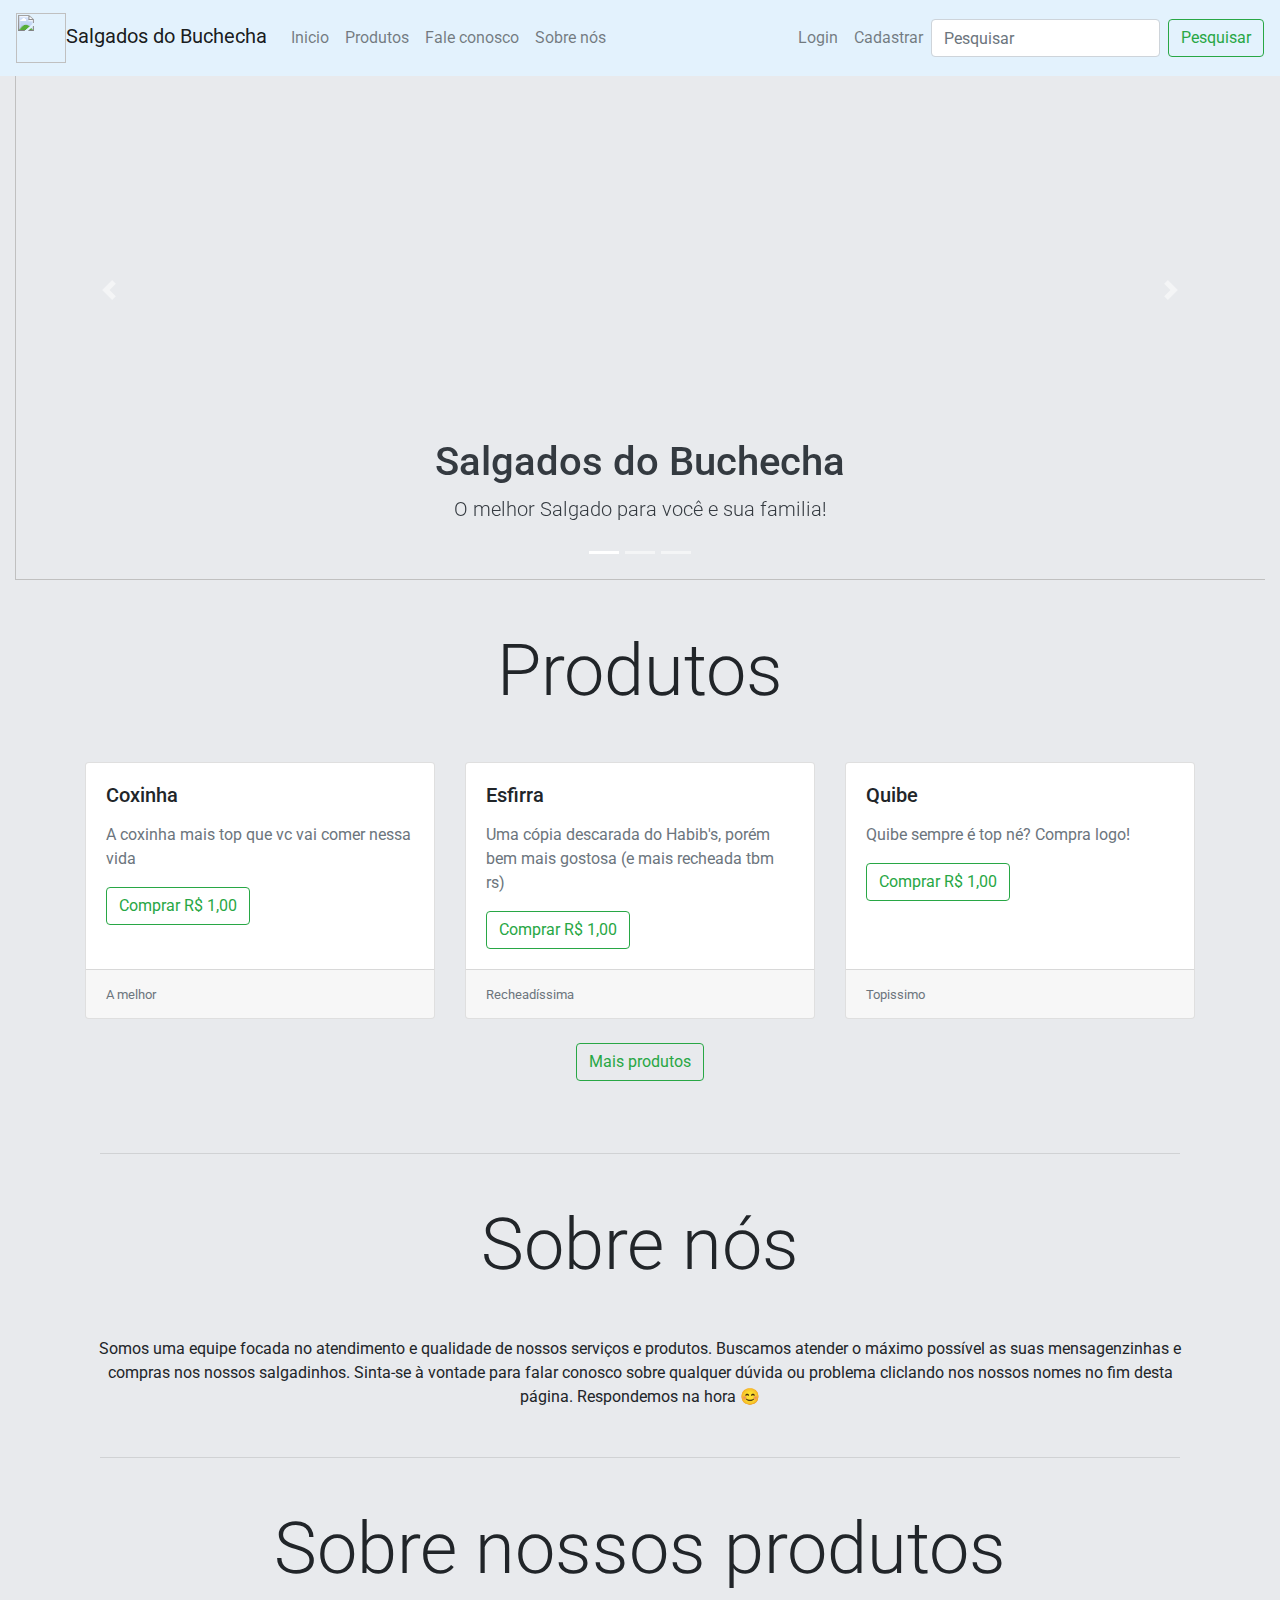
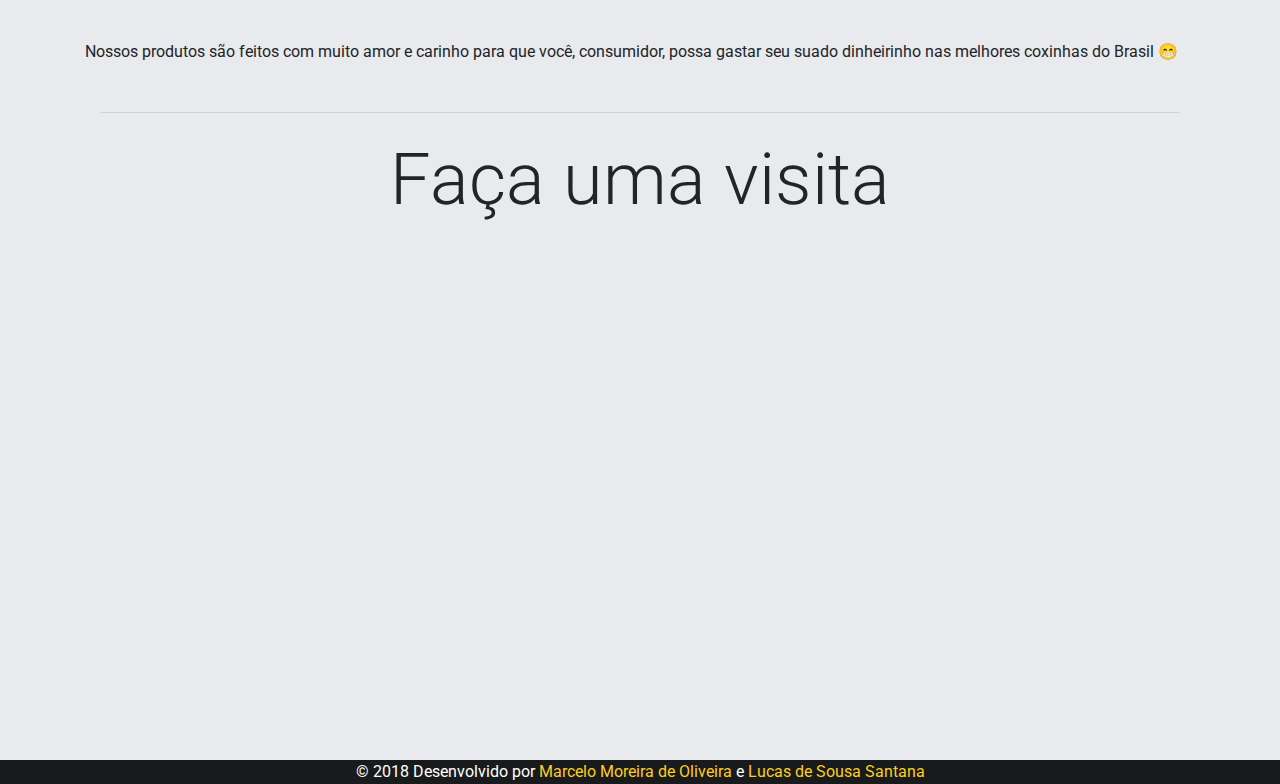
==== commit 1b6d032b: "Novidades" ====
--- a/index.html
+++ b/index.html
@@ -9,9 +9,11 @@
     <meta http-equiv="X-UA-Compatible" content="IE=edge">
     <meta name="viewport" content="width=device-width, initial-scale=1">
     <title>Salgados do Buchecha</title>
-    <link href='http://fonts.googleapis.com/css?family=Roboto:400,300,700&amp;subset=latin,latin-ext' rel='stylesheet' type='text/css'>
+    <link href='http://fonts.googleapis.com/css?family=Roboto:400,300,700&amp;subset=latin,latin-ext' rel='stylesheet'
+        type='text/css'>
     <link href="css/bootstrap.min.css" rel="stylesheet">
     <link href="css/estilo.css" rel="stylesheet">
+    <link rel="#" href="imagens/Coxinha.png">
 </head>
 
 <body class="cor-fundo">
@@ -36,7 +38,7 @@
                         <a class="nav-link" href="#Produtos">Produtos</a>
                     </li>
                     <li class="nav-item">
-                        <a class="nav-link" href="#Fale-conosco">Fale conosco</a>
+                        <a class="nav-link" href="#" data-toggle="modal" data-target="#Fale-conosco">Fale conosco</a>
                     </li>
                     <li class="nav-item">
                         <a class="nav-link" href="#Sobre-nos">Sobre nós</a>
@@ -71,24 +73,24 @@
                 </ol>
                 <div class="carousel-inner">
                     <div class="carousel-item active">
-                        <img class="img-responsive d-block w-100" src="imagens/baner_superior4.jpg" alt="">
+                        <img class="img-fluid d-block img-carousel" src="imagens/baner_superior4.jpg" alt="">
+                        <div class="carousel-caption d-none d-md-block text-dark">
+                            <h1 class="">Salgados do Buchecha</h1>
+                            <p class="lead">O melhor Salgado para você e sua familia!</p>
+                        </div>
+                    </div>
+                    <div class="carousel-item">
+                        <img class="img-fluid d-block img-carousel" src="imagens/baner_superior4.jpg" alt="">
                         <div class="carousel-caption d-none d-md-block">
                             <h1 class="">Salgados do Buchecha</h1>
                             <p class="lead">O melhor Salgado para você e sua familia!</p>
                         </div>
                     </div>
                     <div class="carousel-item">
-                        <img class="img-responsive img-fluid d-block w-100" src="imagens/baner_superior4.jpg" alt="">
+                        <img class="d-block img-fluid img-carousel" src="imagens/baner_superior4.jpg" alt="">
                         <div class="carousel-caption d-none d-md-block">
-                            <h1>Slide 2</h1>
-                            <p class="lead">_______________________</p>
-                        </div>
-                    </div>
-                    <div class="carousel-item">
-                        <img class="img-responsive d-block img-fluid w-100" src="imagens/baner_superior4.jpg" alt="">
-                        <div class="carousel-caption d-none d-md-block">
-                            <h1>Slide 3</h1>
-                            <p class="lead">-----------------------</p>
+                            <h1 class="">Salgados do Buchecha</h1>
+                            <p class="lead">O melhor Salgado para você e sua familia!</p>
                         </div>
                     </div>
                 </div>
@@ -124,7 +126,8 @@
                 <img class="img-responsive card-img-top" src="imagens/esfirra-aberta-de-carne-para-diabeticos.jpg" alt="">
                 <div class="card-body">
                     <h5 class="card-title">Esfirra</h5>
-                    <p class="card-subtitle mb-2 text-muted my-3">Uma cópia descarada do Habib's, porém bem mais gostosa (e mais recheada tbm rs)</p>
+                    <p class="card-subtitle mb-2 text-muted my-3">Uma cópia descarada do Habib's, porém bem mais
+                        gostosa (e mais recheada tbm rs)</p>
                     <a href="#" class="btn btn-outline-success">Comprar R$ 1,00</a>
                 </div>
                 <div class="card-footer">
@@ -143,49 +146,48 @@
                 </div>
             </div>
         </div>
-
-        <a href="Paginas/produtos2.html">
-            <h5 class="display-7 text-center my-5" href="#">>Página 2</h5>
-        </a>
-        
-    </div>
-
-    <br>
-    <br>
-    <br>
-    <br>
-    <br>
-
-    </div>
+    </div>
+    <div align="center" class="container">
+        <a class="btn btn-outline-success my-4" href="Paginas/produtos2.html">Mais produtos</a>
+    </div>
+
     <!--Fim Produtos-->
-    <div align="center " id="Sobre-nos " class="container">
-        <h1 class="display-3 text-center my-3"> Sobre nós</h1>
-        <p>Somos uma equipe focada no atendimento e qualidade de nossos serviços e produtos. Buscamos atender o máximo possível as suas mensagenzinhas
-                e compras nos nossos salgadinhos. Sinta-se à vontade para falar conosco sobre qualquer dúvida ou problema cliclando nos nossos nomes no fim desta página. Respondemos na hora 😊
-                                
-                                
+    <div id="Sobre-nos" class="container my-5">
+        <div class="col-12 mb-3">
+            <hr>
+        </div>
+        <h1 class="display-3 text-center my-5"> Sobre nós</h1>
+        <p class="text-center">Somos uma equipe focada no atendimento e qualidade de nossos serviços e produtos.
+            Buscamos atender o
+            máximo
+            possível as suas mensagenzinhas
+            e compras nos nossos salgadinhos. Sinta-se à vontade para falar conosco sobre qualquer dúvida ou
+            problema
+            cliclando nos nossos nomes no fim desta página. Respondemos na hora 😊
+
+
         </p>
     </div>
 
-    <br>
-
-    <div align="center " id="Sobre-nos " class="container ">
-        <h1> Sobre nossos produtos</h1>
-        <p>Nossos produtos são feitos com muito amor e carinho para que você, consumidor, possa gastar seu suado dinheirinho nas melhores coxinhas do Brasil 😁
+    <div class="container">
+        <div class="col-12 mb-3">
+            <hr>
+        </div>
+        <h1 class="display-3 text-center my-5"> Sobre nossos produtos</h1>
+        <p>Nossos produtos são feitos com muito amor e carinho para que você, consumidor, possa gastar seu suado
+            dinheirinho nas melhores coxinhas do Brasil 😁
         </p>
     </div>
 
-    <br>
-    <br>
-    <br>
-    <br>
-    <br>
-
-    <div align="center" id="local" class="container">
-        <h1 class="display-3 text-center my-5">Faça uma visita</h1>
-    </div>
-
-    <iframe src="https://www.google.com/maps/embed?pb=!1m18!1m12!1m3!1d3898.7068718850583!2d-38.949140685751026!3d-12.268105149396277!2m3!1f0!2f0!3f0!3m2!1i1024!2i768!4f13.1!3m3!1m2!1s0x71437a08bc519e7%3A0xdd480874d06aa699!2sR.+Rio+Paje%C3%BA%2C+15+-+Bras%C3%ADlia%2C+Feira+de+Santana+-+BA%2C+44088-426!5e0!3m2!1spt-BR!2sbr!4v1535582768892" width="600" height="450" frameborder="0" style="border: 0; width: 1250px; margin-left: 50px" allowfullscreen></iframe>
+    <div class="container my-5">
+        <div class="col-12 mb-3">
+            <hr>
+        </div>
+        <h1 class="display-3 text-center my-4">Faça uma visita</h1>
+    </div>
+    <div class="embed-responsive embed-responsive-21by9 container">
+        <iframe class="embed-responsive-item" src="https://www.google.com/maps/embed?pb=!1m18!1m12!1m3!1d3898.7068718850583!2d-38.949140685751026!3d-12.268105149396277!2m3!1f0!2f0!3f0!3m2!1i1024!2i768!4f13.1!3m3!1m2!1s0x71437a08bc519e7%3A0xdd480874d06aa699!2sR.+Rio+Paje%C3%BA%2C+15+-+Bras%C3%ADlia%2C+Feira+de+Santana+-+BA%2C+44088-426!5e0!3m2!1spt-BR!2sbr!4v1535582768892"></iframe>
+    </div>
     <!--Inicio Rodapé-->
     <div class="footer ">
         <p>&copy; 2018 Desenvolvido por
@@ -196,95 +198,79 @@
         </p>
     </div>
     <!--Fim Rodapé-->
-
-    <div class="modal fade" id="Login" tabindex="-1" role="dialog">
-        <div class="modal-dialog" role="document">
+    <!--Inicio modal fale conosco-->
+    <div class="modal fade" id="Fale-conosco" tabindex="-1" role="dialog" aria-labelledby="mySmallModalLabel"
+        aria-hidden="true">
+        <div class="modal-dialog modal-sm" role="document">
             <div class="modal-content">
-
-                    <div class="modal-body">
-                        
-                        <form>
-                            <div class="form-group">
-                                <label for="exampleInputEmail1">Email</label>
-                                <input type="email" class="form-control" id="exampleInputEmail1" aria-describedby="emailHelp" placeholder="Digite seu email">
-                                <small id="emailHelp" class="form-text text-muted">We'll never share your email with anyone else.</small>
-                            </div>
-                            <div class="form-group">
-                                <label for="exampleInputPassword1">Senha</label>
-                                <input type="password" class="form-control" id="exampleInputPassword1" placeholder="Digite sua Senha">
-                            </div>
-                            <div class="form-group form-check">
-                                <input type="checkbox" class="form-check-input" id="exampleCheck1">
-                                <label class="form-check-label" for="exampleCheck1">Manter conectado</label>
-                            </div>
-                            <button type="button" class="btn btn-outline-success" type="submit">Entrar</button>
-                        </form>
-
                 <div class="modal-body">
-                    <input type="email" name="E-mail" class="form-control" placeholder="E-mail" style="width: 300px; margin-bottom: 10px">
-                    <input type="password" name="senha" class="form-control" placeholder="Senha" style="width: 300px; margin-bottom: 10px">
-                    <button type="button" class="btn btn-outline-success" type="submit" data-dismiss="modal">Entrar</button>
-                </div>
-
-                    <div id="fb-root"></div>
-                    
-                    <script>
-                        (function(d, s, id) {
-                            var js, fjs = d.getElementsByTagName(s)[0];
-                            if (d.getElementById(id)) return;
-                            js = d.createElement(s); js.id = id;
-                            js.src = 'https://connect.facebook.net/pt_BR/sdk.js#xfbml=1&version=v3.1';
-                            fjs.parentNode.insertBefore(js, fjs);
-                        }(document, 'script', 'facebook-jssdk'));</script>
-
-                <div id="fb-root"></div>
-                <script>
-                    (function (d, s, id) {
-                        var js, fjs = d.getElementsByTagName(s)[0];
-                        if (d.getElementById(id)) return;
-                        js = d.createElement(s);
-                        js.id = id;
-                        js.src = 'https://connect.facebook.net/pt_BR/sdk.js#xfbml=1&version=v3.1';
-                        fjs.parentNode.insertBefore(js, fjs);
-                    }(document, 'script', 'facebook-jssdk'));
-                </script>
-
-                <div class="fb-login-button" data-max-rows="1" data-size="large" data-button-type="login_with"
-                    data-show-faces="false" data-auto-logout-link="false" data-use-continue-as="false"></div>
-
-            </div>
-        </div>
-    </div>
-
-    <!-- -----------------------------------MODAL CADASTRO--------------------------------- -->
-    <div class="modal fade" id="Cadastrar" tabindex="-1" role="dialog">
-        <div class="modal-dialog" role="document">
-            <div class="modal-content">
-
-                    <div class="modal-body">
-                        <input type="name" name="Nome" class="form-control" placeholder="Nome" style="width: 300px; margin-bottom: 10px">
-                        <input type="name" name="Sobrenome" class="form-control" placeholder="Sobrenome" style="width: 300px; margin-bottom: 10px">
-                        <input type="password" name="senha" class="form-control" placeholder="Senha" style="width: 300px; margin-bottom: 10px">
-                        <input type="password" name="senha" class="form-control" placeholder="Repita a Senha" style="width: 300px; margin-bottom: 10px">
-                        <input type="email" name="E-mail" class="form-control" placeholder="E-mail" style="width: 300px; margin-bottom: 10px">
-                        <button type="button" class="btn btn-outline-success" type="submit">Cadastrar</button>
-                    </div>
-
-                <div class="modal-body">
-                    <input type="name" name="Nome" class="form-control" placeholder="Nome" style="width: 300px; margin-bottom: 10px">
-                    <input type="name" name="Sobrenome" class="form-control" placeholder="Sobrenome" style="width: 300px; margin-bottom: 10px">
-                    <input type="password" name="senha" class="form-control" placeholder="Senha" style="width: 300px; margin-bottom: 10px">
-                    <input type="password" name="senha" class="form-control" placeholder="Repita a Senha" style="width: 300px; margin-bottom: 10px">
-                    <input type="email" name="E-mail" class="form-control" placeholder="E-mail" style="width: 300px; margin-bottom: 10px">
-                    <button type="button" class="btn btn-outline-success" type="submit" data-dismiss="modal">Cadastrar</button>
-                </div>
-
+                    <label for="idEmailLogin">Email</label>
+                    <input type="email" name="E-mail" class="form-control my-2" placeholder="nome@exemplo.com">
+                    <label for="#">Comentários</label>
+                    <div class="form-group">
+                        <textarea class="form-control" id="exampleFormControlTextarea1" placeholder="Digite aqui seus comentérios."
+                            rows="3"></textarea>
+                    </div>
+                    <button type="button" class="btn btn-outline-success" type="submit">Enviar</button>
+                </div>
                 <div class="modal-footer">
                     <button type="button" class="btn btn-danger" data-dismiss="modal">Cancelar</button>
                 </div>
             </div>
         </div>
     </div>
+    <!--Fim modal fale conosco-->
+    <!--Inicio modal login-->
+    <div class="modal fade" id="Login" tabindex="-1" role="dialog" aria-labelledby="mySmallModalLabel" aria-hidden="true">
+        <div class="modal-dialog modal-sm" role="document">
+            <div class="modal-content">
+                <div class="modal-body">
+                    <form>
+                        <div class="form-group">
+                            <label class="" for="idEmailLogin">Email</label>
+                            <input type="email" class="form-control" id="idEmailLogin" aria-describedby="emailHelp"
+                                placeholder="nome@exemplo.com">
+                        </div>
+                        <div class="form-group">
+                            <label for="idSenhaLogin">Senha</label>
+                            <input type="password" class="form-control" id="idSenhaLogin" placeholder="Digite sua Senha">
+                        </div>
+                        <div class="form-group form-check">
+                            <input type="checkbox" class="form-check-input" id="idLogin">
+                            <label class="form-check-label" for="idLogin">Manter conectado</label>
+                        </div>
+                        <button type="button" class="btn btn-outline-success" type="submit">Entrar</button>
+                        <div class="modal-footer my-4">
+                            <button type="button" class="btn btn-danger" data-dismiss="modal">Cancelar</button>
+                        </div>
+                    </form>
+                </div>
+            </div>
+        </div>
+    </div>
+    <!--Fim modal login-->
+    <!-- -----------------------------------MODAL CADASTRO--------------------------------- -->
+    <div class="modal fade" id="Cadastrar" tabindex="-1" role="dialog" aria-labelledby="mySmallModalLabel" aria-hidden="true">
+        <div class="modal-dialog modal-sm" role="document">
+            <div class="modal-content">
+                <div class="modal-body">
+                    <label class="my-auto" for="idCadastro">Cadastro</label>
+                    <input type="name" name="Nome" class="form-control my-4 " placeholder="Nome">
+                    <input type="name" name="Sobrenome" class="form-control my-4" placeholder="Sobrenome">
+                    <input type="password" name="senha" class="form-control my-4" placeholder="Senha">
+                    <input type="password" name="senha" class="form-control my-4" placeholder="Repita a Senha">
+                    <input type="email" name="E-mail" class="form-control my-4" placeholder="nome@exemplo.com">
+                    <button type="button" class="btn btn-outline-success" type="submit">Cadastrar</button>
+                </div>
+                <div class="modal-footer">
+                    <button type="button" class="btn btn-danger" data-dismiss="modal">Cancelar</button>
+                </div>
+            </div>
+        </div>
+    </div>
+    <!--Fim modal cadastro-->
+
+
     <div class="scrollup ">
         <a href="# ">
             <i class="icon-up-open"></i>
--- a/css/estilo.css
+++ b/css/estilo.css
@@ -27,7 +27,7 @@
 .footer a:hover,
 .footer {
     background: #181A1C;
-    text-align: center;;
+    text-align: center;
 }
 
 .footer>p {
@@ -46,4 +46,9 @@
 
 /*Fim Rodapé*/
 /*img*/
+.img-carousel{
+
+    width: 1400px; 
+    height: 580px;
+}
 /*Fim img*/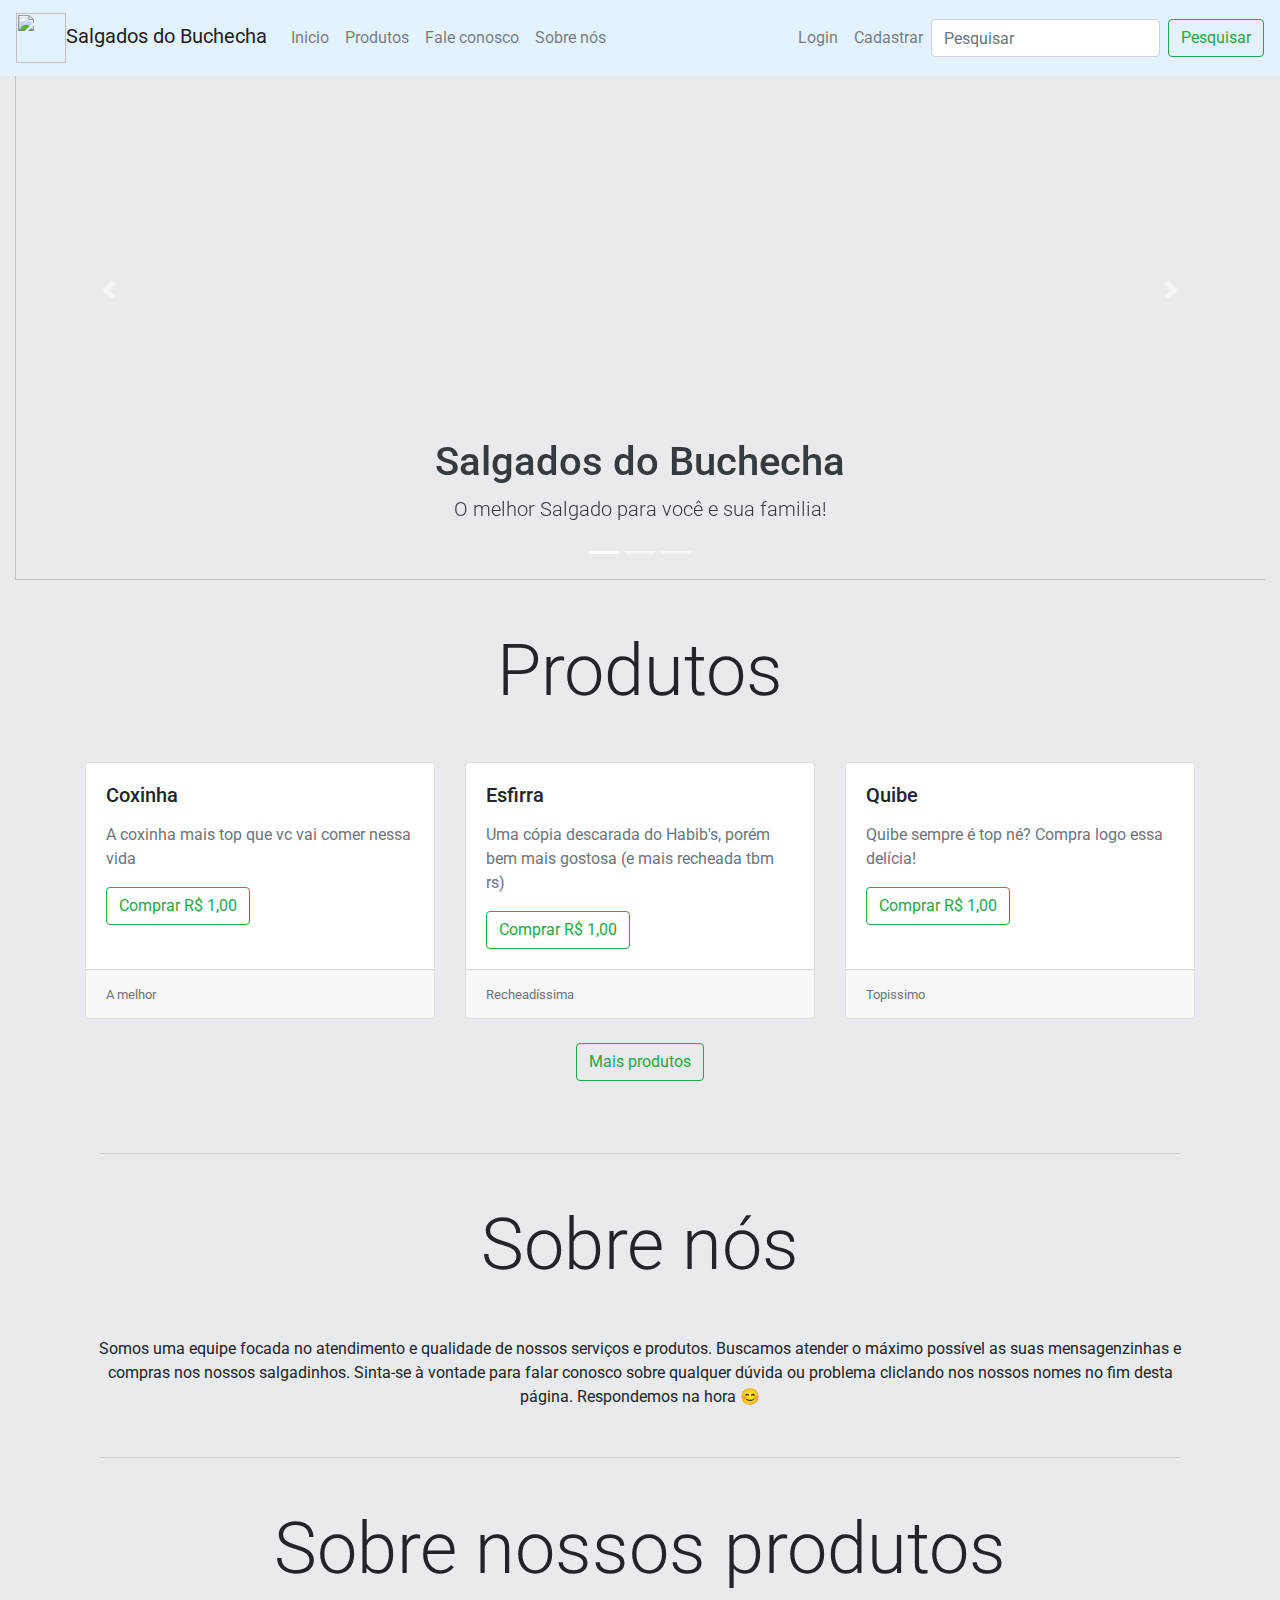
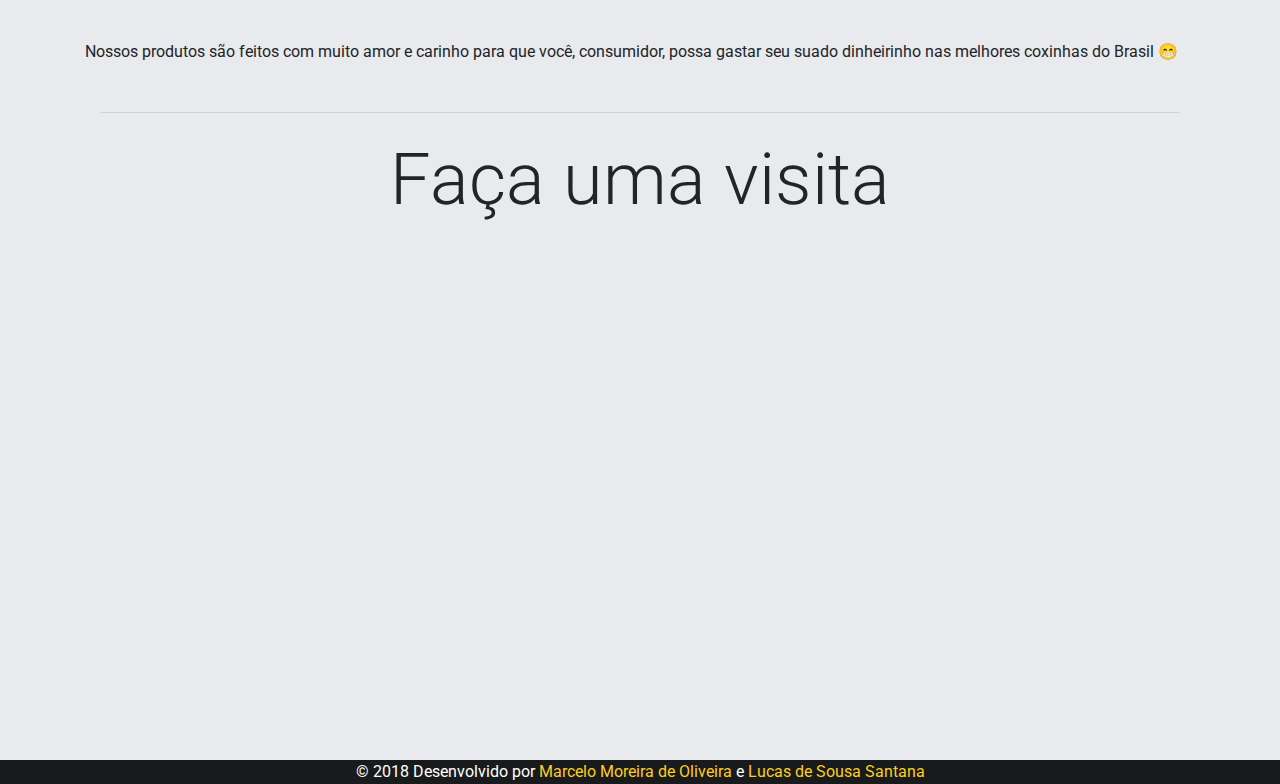
==== commit e2367de4: "Atualização do modal de compras" ====
--- a/index.html
+++ b/index.html
@@ -116,7 +116,7 @@
                 <div class="card-body">
                     <h5 class="card-title">Coxinha</h5>
                     <p class="card-subtitle mb-2 text-muted my-3">A coxinha mais top que vc vai comer nessa vida</p>
-                    <a href="#" class="btn btn-outline-success">Comprar R$ 1,00</a>
+                    <a class="btn btn-outline-success" href="#" data-toggle="modal" data-target="#Comprar">Comprar R$ 1,00</a>
                 </div>
                 <div class="card-footer">
                     <small class="text-muted">A melhor</small>
@@ -128,7 +128,7 @@
                     <h5 class="card-title">Esfirra</h5>
                     <p class="card-subtitle mb-2 text-muted my-3">Uma cópia descarada do Habib's, porém bem mais
                         gostosa (e mais recheada tbm rs)</p>
-                    <a href="#" class="btn btn-outline-success">Comprar R$ 1,00</a>
+                    <a class="btn btn-outline-success" href="#" data-toggle="modal" data-target="#Comprar">Comprar R$ 1,00</a>
                 </div>
                 <div class="card-footer">
                     <small class="text-muted">Recheadíssima</small>
@@ -138,8 +138,8 @@
                 <img class="img-responsive card-img-top my-auto" src="imagens/quibe-de-bacalhau.jpg " alt="">
                 <div class="card-body">
                     <h5 class="card-title">Quibe</h5>
-                    <p class="card-subtitle mb-2 text-muted my-3">Quibe sempre é top né? Compra logo!</p>
-                    <a href="#" class="btn btn-outline-success">Comprar R$ 1,00</a>
+                    <p class="card-subtitle mb-2 text-muted my-3">Quibe sempre é top né? Compra logo essa delícia!</p>
+                    <a class="btn btn-outline-success" href="#" data-toggle="modal" data-target="#Comprar">Comprar R$ 1,00</a>
                 </div>
                 <div class="card-footer">
                     <small class="text-muted">Topissimo</small>
@@ -148,7 +148,7 @@
         </div>
     </div>
     <div align="center" class="container">
-        <a class="btn btn-outline-success my-4" href="Paginas/produtos2.html">Mais produtos</a>
+        <a class="btn btn-outline-success my-4" href="produtos.html">Mais produtos</a>
     </div>
 
     <!--Fim Produtos-->
@@ -270,6 +270,44 @@
     </div>
     <!--Fim modal cadastro-->
 
+    <!-- Modal Compra -->
+    <div class="modal fade" id="Comprar" tabindex="-1" role="dialog" aria-labelledby="mySmallModalLabel" aria-hidden="true">
+        <div class="modal-dialog modal-sm" role="document">
+            <div class="modal-content">
+                <div class="modal-body">
+                    <form>
+                        <div class="form-group">
+                            <label for="idSenhaLogin">Quantidade</label>
+                            <input type="number" class="form-control" id="idQuantidade" placeholder="Quantidade">
+                        </div>
+                        <div class="form-group">
+                            <label class="" for="idEmailLogin">CEP</label>
+                            <input type="email" class="form-control" id="idCep" aria-describedby="CEP"
+                                placeholder="Digite seu CEP">
+                        </div>
+                        <div class="form-group">
+                            <label for="idSenhaLogin">Nº da Casa</label>
+                            <input type="name" class="form-control" id="idnumero" placeholder="Número">
+                        </div>
+                        <div class="form-group">
+                            <label for="idSenhaLogin">Ponto de referência</label>
+                            <input type="name" class="form-control" id="idreferencia" placeholder="Digite um ponto de referência">
+                        </div>
+                        <div class="form-group form-check">
+                            <input type="checkbox" class="form-check-input" id="idEndPadrao">
+                            <label class="form-check-label" for="idCep">Definir endereço de entrega padrão</label>
+                        </div>
+                        <button type="button" class="btn btn-outline-success" type="submit">Confirmar</button>
+                        <div class="modal-footer my-4">
+                            <button type="button" class="btn btn-danger" data-dismiss="modal">Cancelar</button>
+                        </div>
+                    </form>
+                </div>
+            </div>
+        </div>
+    </div>
+    <!-- Fim modal compra -->
+
 
     <div class="scrollup ">
         <a href="# ">
